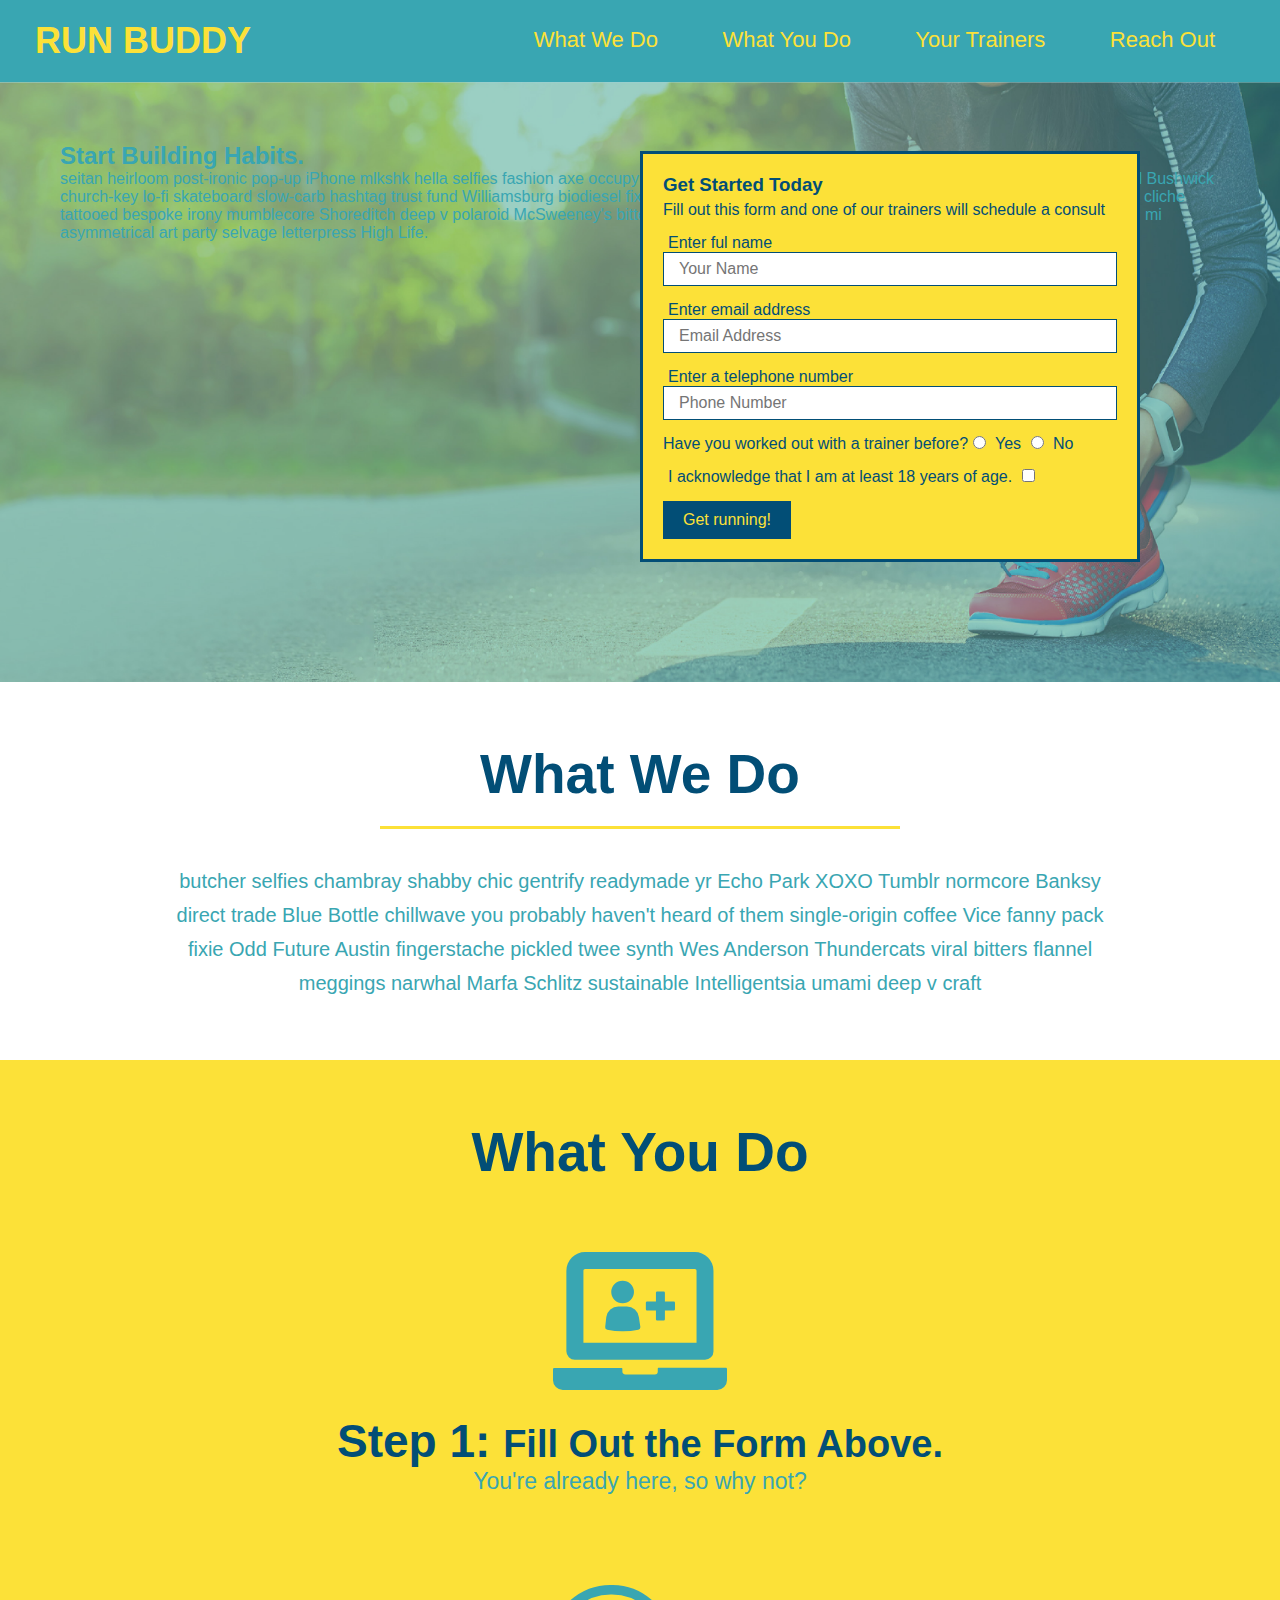
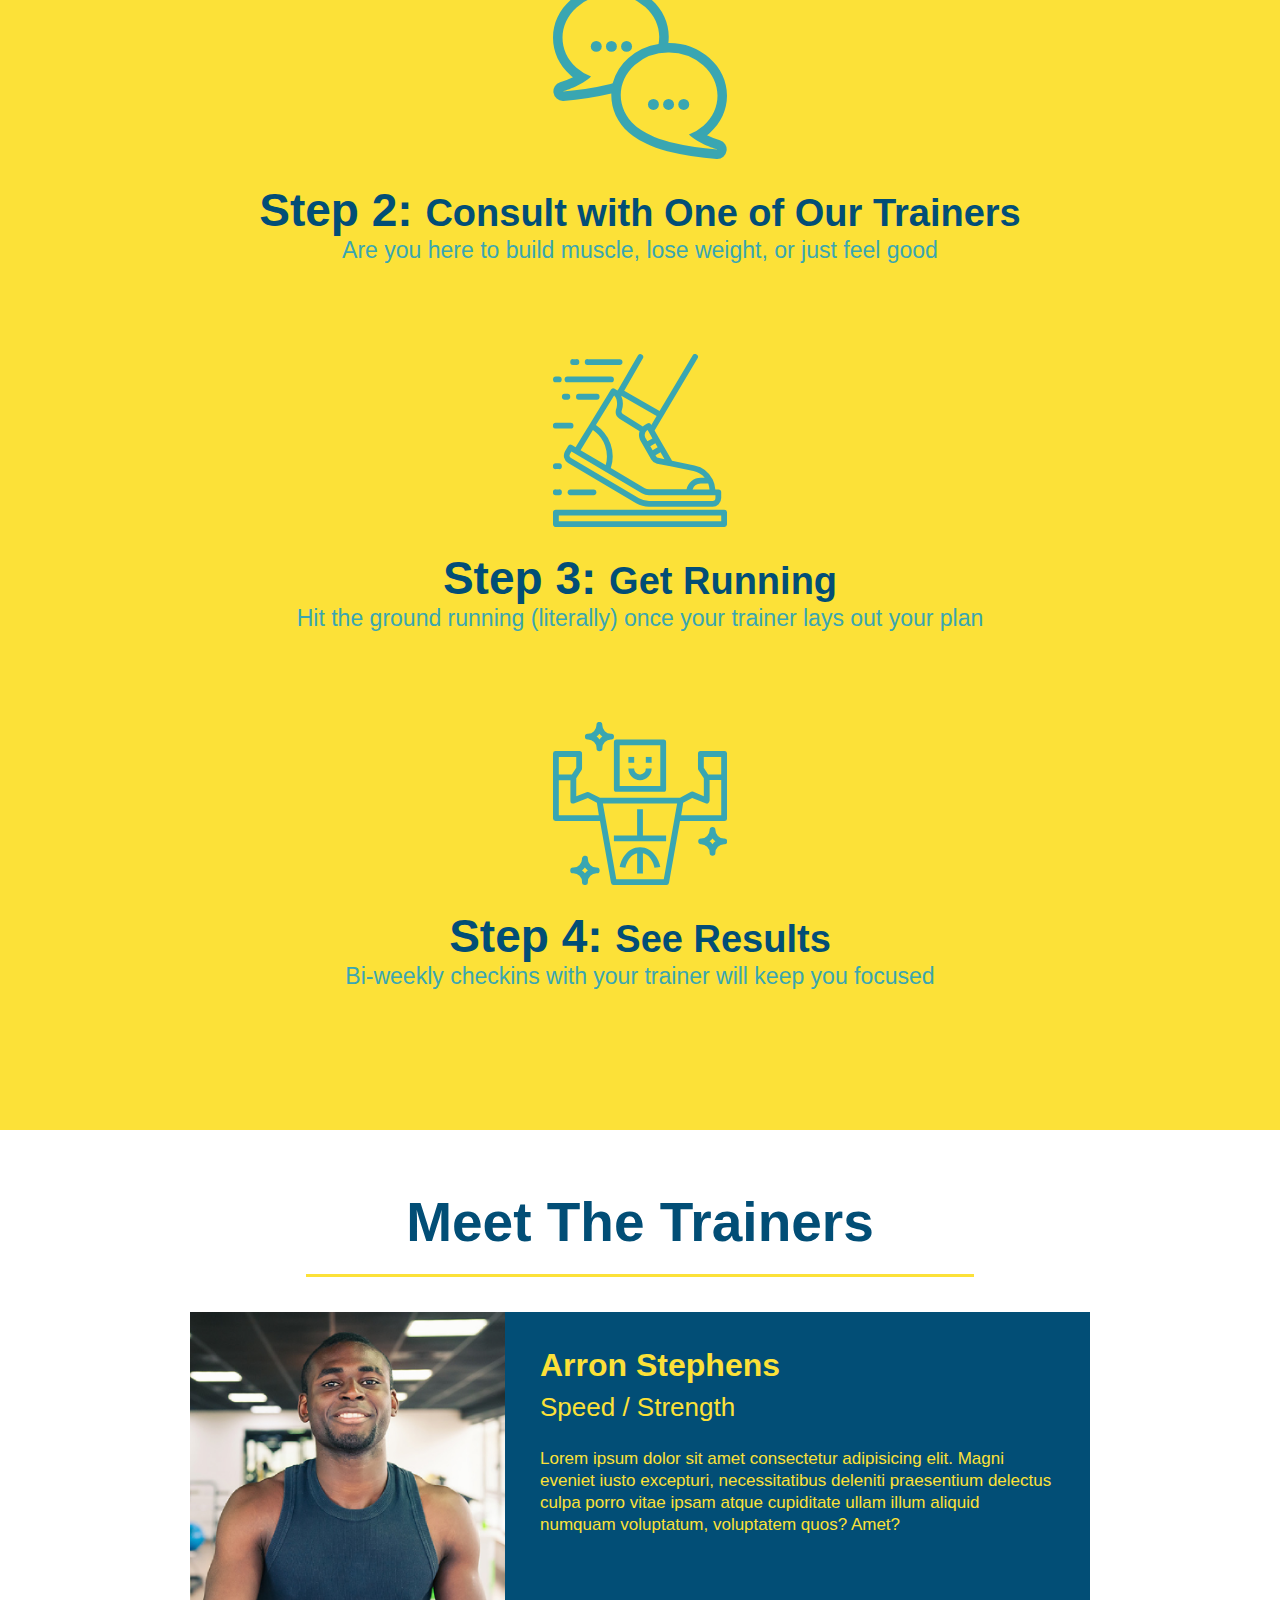
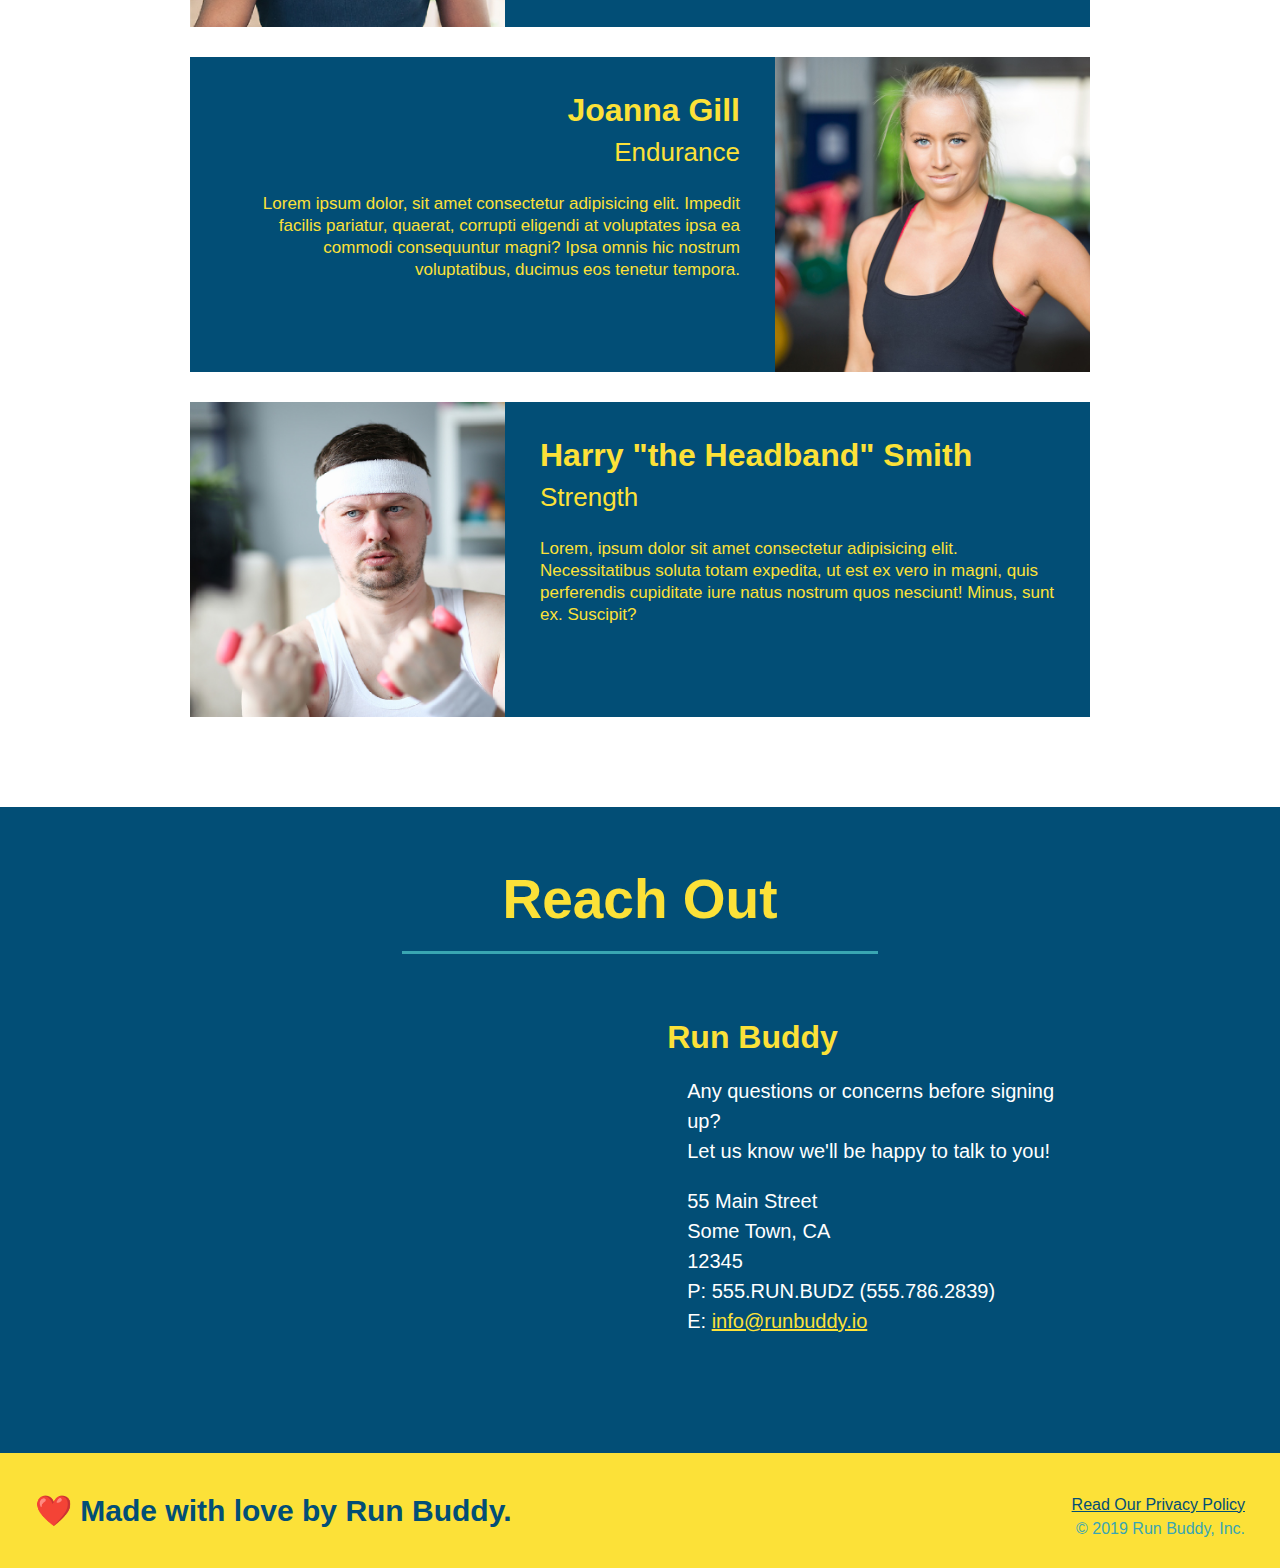
==== index.html @ 3e4db05d "add content to hero, replace image" ====
<!DOCTYPE html>
<html lang="en">
    <head>
        <meta charset="UTF-8" />
        <link rel="stylesheet" href="./assets/css/style.css"/>
        <title>Run Buddy</title>
    </head>
    <body>
        <!-- navigation -->
        <header>
            <h1>
                <a href="/">RUN BUDDY</a>
            </h1>
            <nav>
                <!-- Unordered list element -->
                <ul>
                    <!-- List item element -->
                    <li>
                        <!-- Anchor element -->
                        <a href="#what-we-do">What We Do</a>
                    </li>
                    <li>
                        <a href="#what-you-do">What You Do</a>
                    </li>
                    <li>
                        <a href="#your-trainers">Your Trainers</a>
                    </li>
                    <li>
                        <a href="#reach-out">Reach Out</a>
                    </li>
                </ul>
            </nav>
        </header>
        
        <!-- hero/jumbotron -->
        <section class="hero">
            <div class="hero-cta">
                <h2>Start Building Habits.</h2>
                <p>
                    seitan heirloom post-ironic pop-up iPhone mlkshk hella selfies fashion axe occupy readymade put a bird on it messenger bag Wes Anderson Schlitz plaid Bushwick church-key lo-fi skateboard slow-carb hashtag trust fund Williamsburg biodiesel fixie farm-to-table 8-bit banjo XOXO Banksy chillwave bicycle rights retro cliche tattooed bespoke irony mumblecore Shoreditch deep v polaroid McSweeney's bitters cray gentrify tofu Marfa you probably haven't heard of them yr banh mi asymmetrical art party selvage letterpress High Life.
                </p>
            </div>           
            <div class="hero-form">
                <h3>Get Started Today</h3>
                <p>Fill out this form and one of our trainers will schedule a consult</p>
            <!-- Add form element -->
            <form>
                <label for="name">Enter ful name</label>
                <input type="text" placeholder="Your Name" name="name" id="name" class="form-input" />
                <label for="email">Enter email address</label>
                <input type="email" placeholder="Email Address" name="email" id="email" class="form-input" />
                <label for="phone">Enter a telephone number</label>
                <input type="tel" placeholder="Phone Number" name="phone" id="phone" class="form-input" />
                <p>
                    Have you worked out with a trainer before?
                    <input type="radio" name="trainer-confirm" id="trainer-yes" />
                    <label for="trainer-yes">Yes</label>
                    <input type="radio" name="trainer-confirm" id="trainer-no" />
                    <label for="trainer-no">No</label>
                </p>
                <p>
                    <label for="checkbox">
                        I acknowledge that I am at least 18 years of age.
                    </label>
                    <input type="checkbox" name="age-confirm" id="checkbox" />
                </p>
                <button type="submit">
                    Get running!
                </button>
            </form>
            </div>    
        </section>
        <!-- end hero -->

        <!-- "what we do" section -->
        <section id="what-we-do" class="intro">
            <h2 class="section-title primary-border">What We Do</h2>
            <p>
                butcher selfies chambray shabby chic gentrify readymade yr Echo Park XOXO Tumblr normcore Banksy direct trade Blue Bottle chillwave you probably haven't heard of them single-origin coffee Vice fanny pack fixie Odd Future Austin fingerstache pickled twee synth Wes Anderson Thundercats viral bitters flannel meggings narwhal Marfa Schlitz sustainable Intelligentsia umami deep v craft   
            </p>
        </section>
         
        <!-- "what you do" section -->
        <section id="what-you-do" class="steps">
            <h2 class="section-title primary-border">What You Do</h2>

            <div>
                <img src="./assets//images/step-1.svg" alt="" />
                <h3>Step 1: <span>Fill Out the Form Above.</span></h3>
                <p>You're already here, so why not?</p>
            </div>

            <div>
                <img src="./assets/images/step-2.svg" alt="" />
                <h3>Step 2: <span>Consult with One of Our Trainers</span></h3>
                <p>Are you here to build muscle, lose weight, or just feel good</p>
            </div>

            <div>
                <img src="./assets/images/step-3.svg" alt="" />
                <h3>Step 3: <span>Get Running</span></h3>
                <p>Hit the ground running (literally) once your trainer lays out your plan</p>
            </div>

           <div>
               <img src="./assets/images/step-4.svg" alt="" />
               <h3>Step 4: <span>See Results</span></h3>
               <p>Bi-weekly checkins with your trainer will keep you focused</p>
           </div> 
        </section>

        <!-- "meet the trainers" section -->
        <section id="your-trainers" class="trainers">
            <h2 class="section-title primary-border">Meet The Trainers</h2>
            <article class="trainer">
                <img src="./assets/images/trainer-1.jpg" alt="Arron Stephens in his workout clothes, ready to pump iron" />
                <!-- first trainer bio-->        
                <div class="trainer-bio text-left">
                    <h3>Arron Stephens</h3>
                    <h4>Speed / Strength</h4>
                    <p>Lorem ipsum dolor sit amet consectetur adipisicing elit. Magni eveniet iusto excepturi, necessitatibus deleniti praesentium delectus culpa porro vitae ipsam atque cupiditate ullam illum aliquid numquam voluptatum, voluptatem quos? Amet?</p>
                </div>    
            </article>

            <!-- second trainer bio -->
            <article class="trainer" >
                <div class="trainer-bio text-right">
                    <h3>Joanna Gill</h3>
                    <h4>Endurance</h4>
                    <p>Lorem ipsum dolor, sit amet consectetur adipisicing elit. Impedit facilis pariatur, quaerat, corrupti eligendi at voluptates ipsa ea commodi consequuntur magni? Ipsa omnis hic nostrum voluptatibus, ducimus eos tenetur tempora.</p>
                </div>
                <img src="./assets/images/trainer-2.jpg" alt="Joanna Gill cooling off after a workout" />
            </article>

            <!-- third trainer bio -->
            <article class="trainer">
                <img src="./assets/images/trainer-3.jpg" alt="Harry Smith wearing a headband and lifting comically small pink weights" />
                <div class="trainer-bio text-left">
                    <h3>Harry "the Headband" Smith</h3>
                    <h4>Strength</h4>
                    <p>Lorem, ipsum dolor sit amet consectetur adipisicing elit. Necessitatibus soluta totam expedita, ut est ex vero in magni, quis perferendis cupiditate iure natus nostrum quos nesciunt! Minus, sunt ex. Suscipit?</p>
                </div>
            </article>
        </section>

        <!-- "reach out" section -->
        <section id="reach-out" class="contact">
            <h2 class="section-title secondary-border">Reach Out</h2>
            <div class="contact-info">
                <iframe src="https://www.google.com/maps/embed?pb=!1m18!1m12!1m3!1d3147.1079747227936!2d-120.42364418397035!3d37.92790791110593!2m3!1f0!2f0!3f0!3m2!1i1024!2i768!4f13.1!3m3!1m2!1s0x8090c49129b6ac57%3A0xb56c7eb95a2cd8bd!2sMain%20St%2C%20California%2095327!5e0!3m2!1sen!2sus!4v1616426329495!5m2!1sen!2sus" 
                style="border:0;"
                allowfullscreen=""
                loading="lazy">
                </iframe>        
                <div>    
                    <h3>Run Buddy</h3>
                    <p>
                        Any questions or concerns before signing up?
                        <br>
                        Let us know we'll be happy to talk to you!
                    </p>
                    <address>
                        55 Main Street <br>
                        Some Town, CA <br>
                        12345 <br>
                        P: 555.RUN.BUDZ (555.786.2839) <br>
                        E: <a href="mailto:info@runbuddy.io">info@runbuddy.io</a>
                     </address>
                </div>     
            </div>
        </section>

        <!-- footer -->
        <footer>
            <h2>❤️ Made with love by Run Buddy.</h2>
            <div>
                <a href="./privacy-policy.html">Read Our Privacy Policy</a><br/>
                &copy; 2019 Run Buddy, Inc.
            </div>
        </footer>
    </body>
</html>
---- assets/css/style.css ----
* {
    margin: 0;
    padding: 0;
    box-sizing: border-box;
}

body {
    color: #39a6b2;
    font-family: Arial, Helvetica, sans-serif;
}

/* apply styles to <header> */
header {
    padding: 20px 35px;
    background-color: #39a6b2;
}

header h1 {
    font-weight: bold;
    font-size: 36px;
    color: #fce138;
    margin: 0;
    display: inline;
}

header a {
    text-decoration: none;
    color: #fce138;
}

header nav {
    float: right;
    margin: 7px 0;
}

header nav ul li {
    display: inline;
}

header nav ul li a {
    margin: 0 30px;
    font-weight: lighter;
    font-size: 22px;
}

footer {
    background: #fce138;
    width: 100%;
    padding: 40px 35px;
}

footer h2 {
    display: inline;
    color: #024e76;
    font-size: 30px;
    margin: 0;
}

footer div {
    float: right;
    line-height: 1.5;
    text-align: right;
}

footer a {
    color: #024e76;
}

section {
    padding: 60px;
}

/* Hero Style Start */
.hero {
    background-image: url("../images/hero-bg.jpg");
    height: 600px;
    background-size: cover;
    background-position: center;
    position: relative;
}

.hero-form {
    background-color: #fce138;
    padding: 20px;
    width: 500px;
    color: #024e76;
    border: solid 3px #024e76;
    position: absolute;
    bottom: 120px;
    right: 140px;
}

.hero-form p {
    margin: 5px 0 15px 0;
}

.form-input {
    border: 1px solid #024e76;
    display: block;
    padding: 7px 15px;
    font-size: 16px;
    color: #024e76;
    width: 100%;
    margin-bottom: 15px;
}

.hero-form label {
    margin: 0 5px;
}

.hero-form button {
    color: #fce138;
    background-color: #024e76;
    border: none;
    padding: 10px 20px;
    font-size: 16px;
}
/* Hero Styles End */

/* What We Do */
.intro {
    text-align: center;
}

.intro p {
    line-height: 1.7;
    color: #39a6b2;
    width: 80%;
    font-size: 20px;
    margin: 0 auto;
}
/* What We Do Ends */

/* What You Do */
.steps {
    text-align: center;
    background: #fce138;
}

.section-title {
    font-size: 55px;
    color: #024e76;
    margin-bottom: 35px;
    padding: 0 100px 20px 100px;
    display: inline-block;
    border-bottom: 3px solid;
}

.primary-border {
    border-color: #fce138;
}

.secondary-border {
    border-color: #39a6b2;
}

.steps div {
    margin-bottom: 80px;
}

.steps img {
    width: 15%;
    margin: 10px 0;
}

.steps h3 {
    color: #024e76;
    font-size: 46px;
    margin-top: 10px;
}

.steps p {
    color: #39a6b2;
    font-size: 23px;
}

.steps span {
    font-size: 38px;
}
/* What You Do Ends */

.trainers {
    text-align: center;
}

.trainer {
    width: 900px;
    margin: 0 auto 30px auto;
    background: #024e76;
    color: #fce138;
    overflow: auto;
}

.trainer img {
    width: 35%;
    float: left;
}

.trainer-bio {
    padding: 35px;
    float: left;
    width: 65%;
}

.text-left {
    text-align: left;
}

.text-right {
    text-align: right;
}

.trainer-bio h3 {
    font-size: 32px;
    margin-bottom: 8px;
}

.trainer-bio h4 {
    font-weight: lighter;
    font-size: 26px;
    margin-bottom: 25px;
}

.trainer-bio p {
    font-size: 17px;
    line-height: 1.3;
}

/* Reach out style starts */
.contact {
    text-align: center;
    background: #024e76;
}

.contact h2 {
    color: #fce138;
}

.contact-info iframe {
    width: 400px;
    height: 400px;
}

.contact-info div {
    width: 410px;
    display: inline-block;
    vertical-align: top;
    text-align: left;
    margin: 30px 0 0 60px;
    color: white;
}

.contact-info h3 {
    color: #fce138;
    font-size: 32px;
}

.contact-info p, .contact-info address {
    margin: 20px;
    line-height: 1.5;
    font-size: 20px;
    font-style: normal;
}

.contact-info a {
    color: #fce138;
}

/* Reach out styles end */
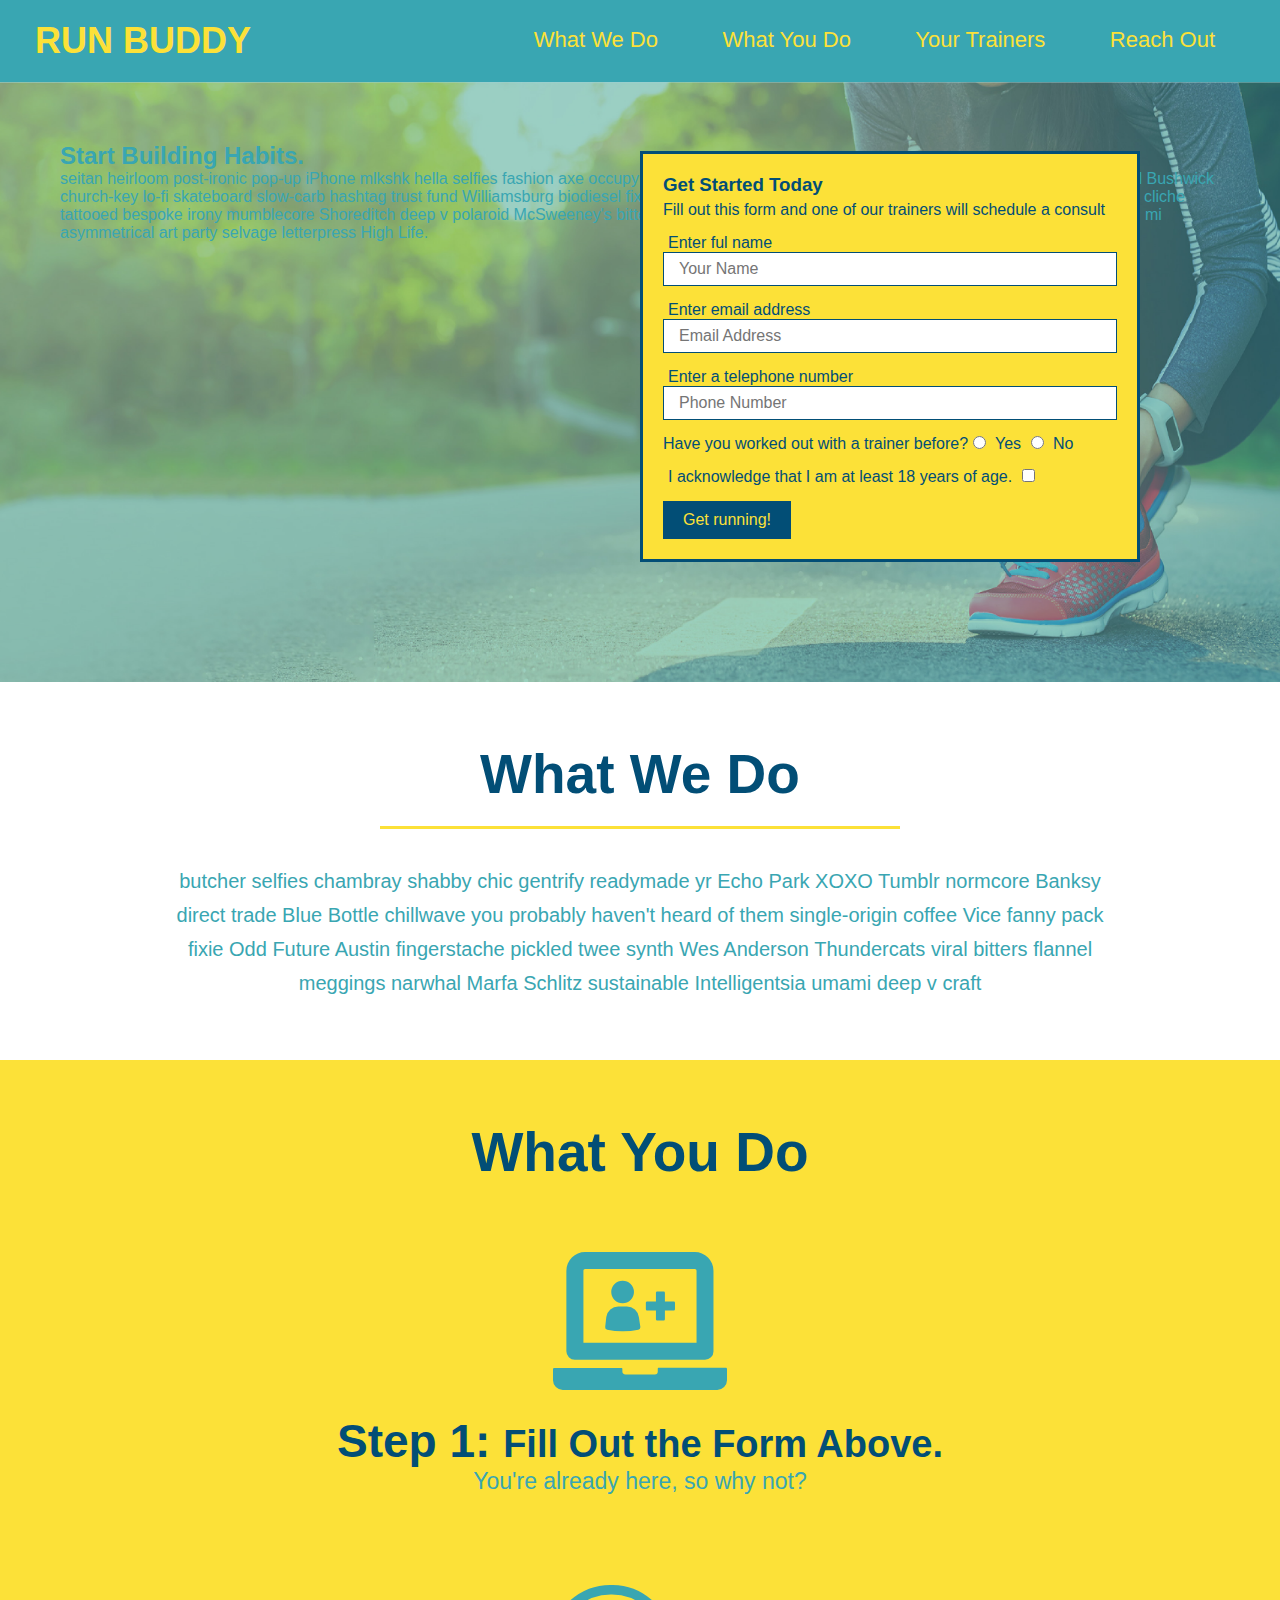
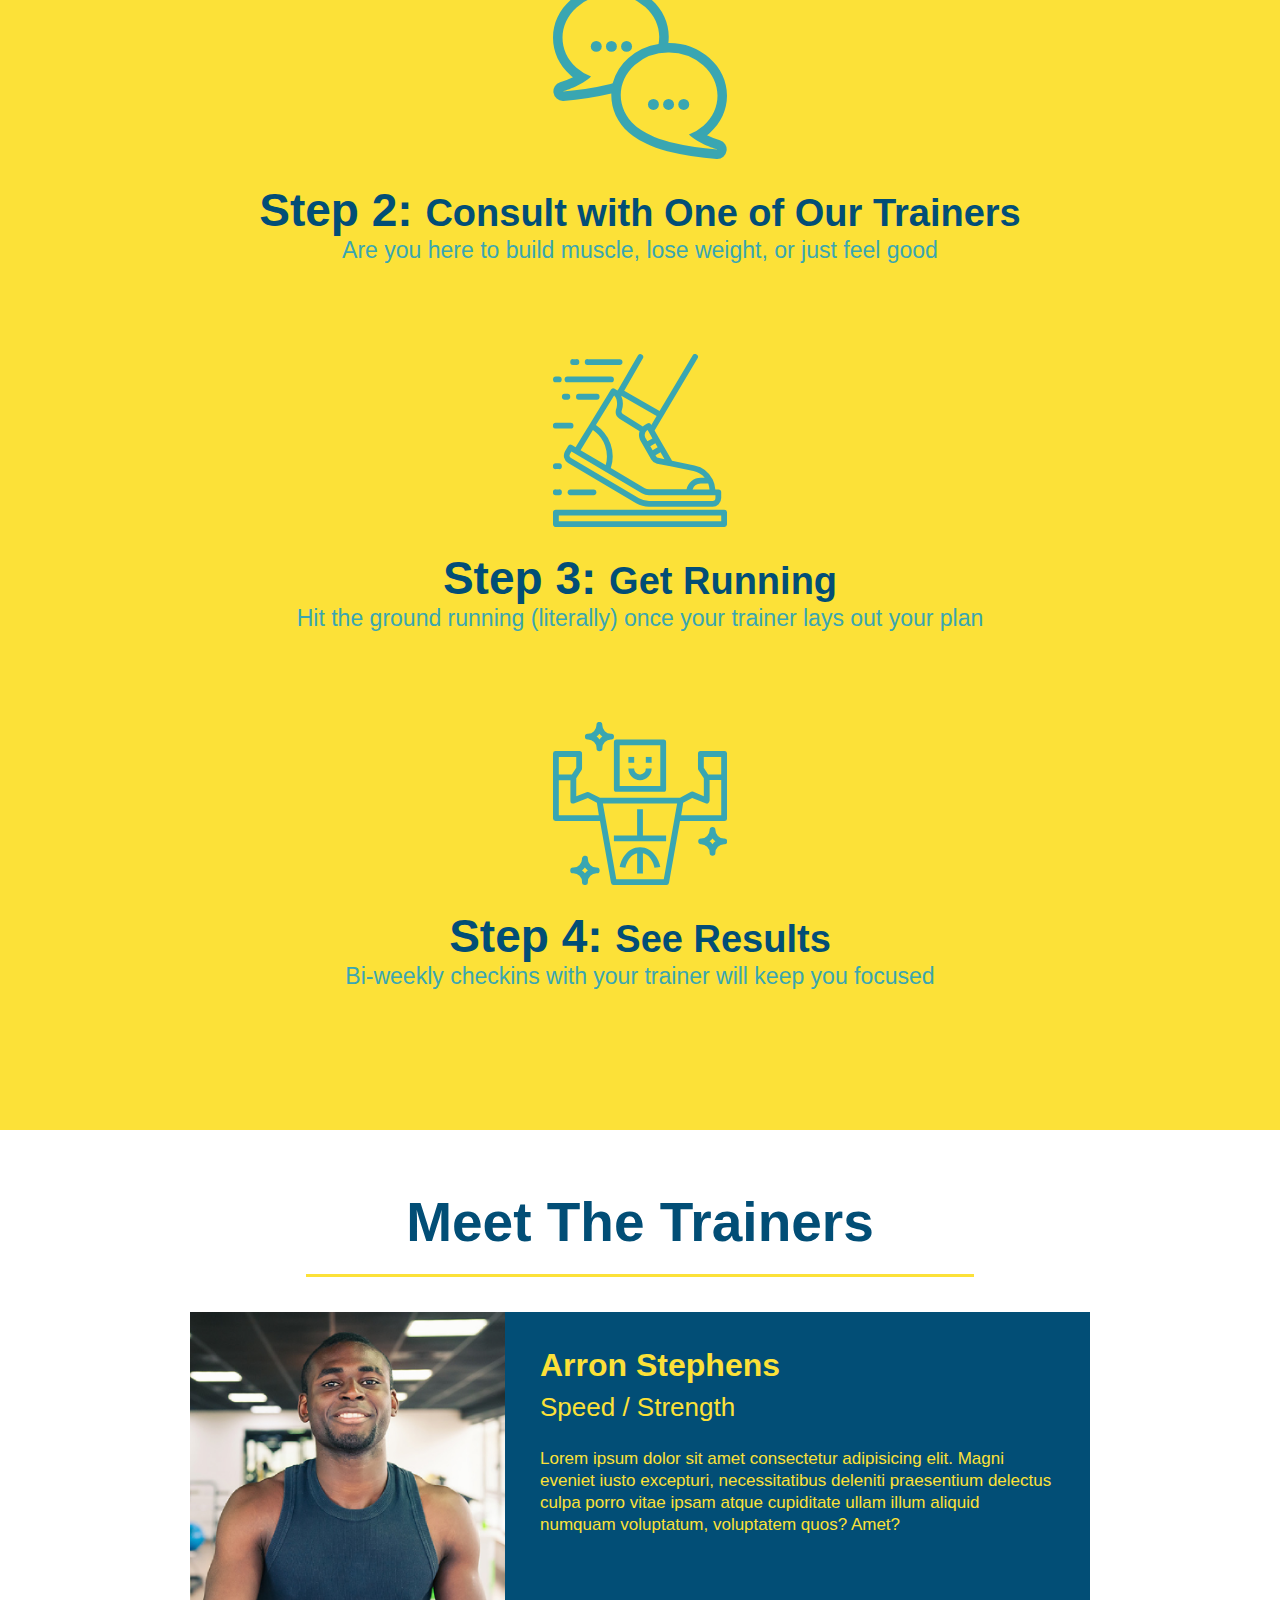
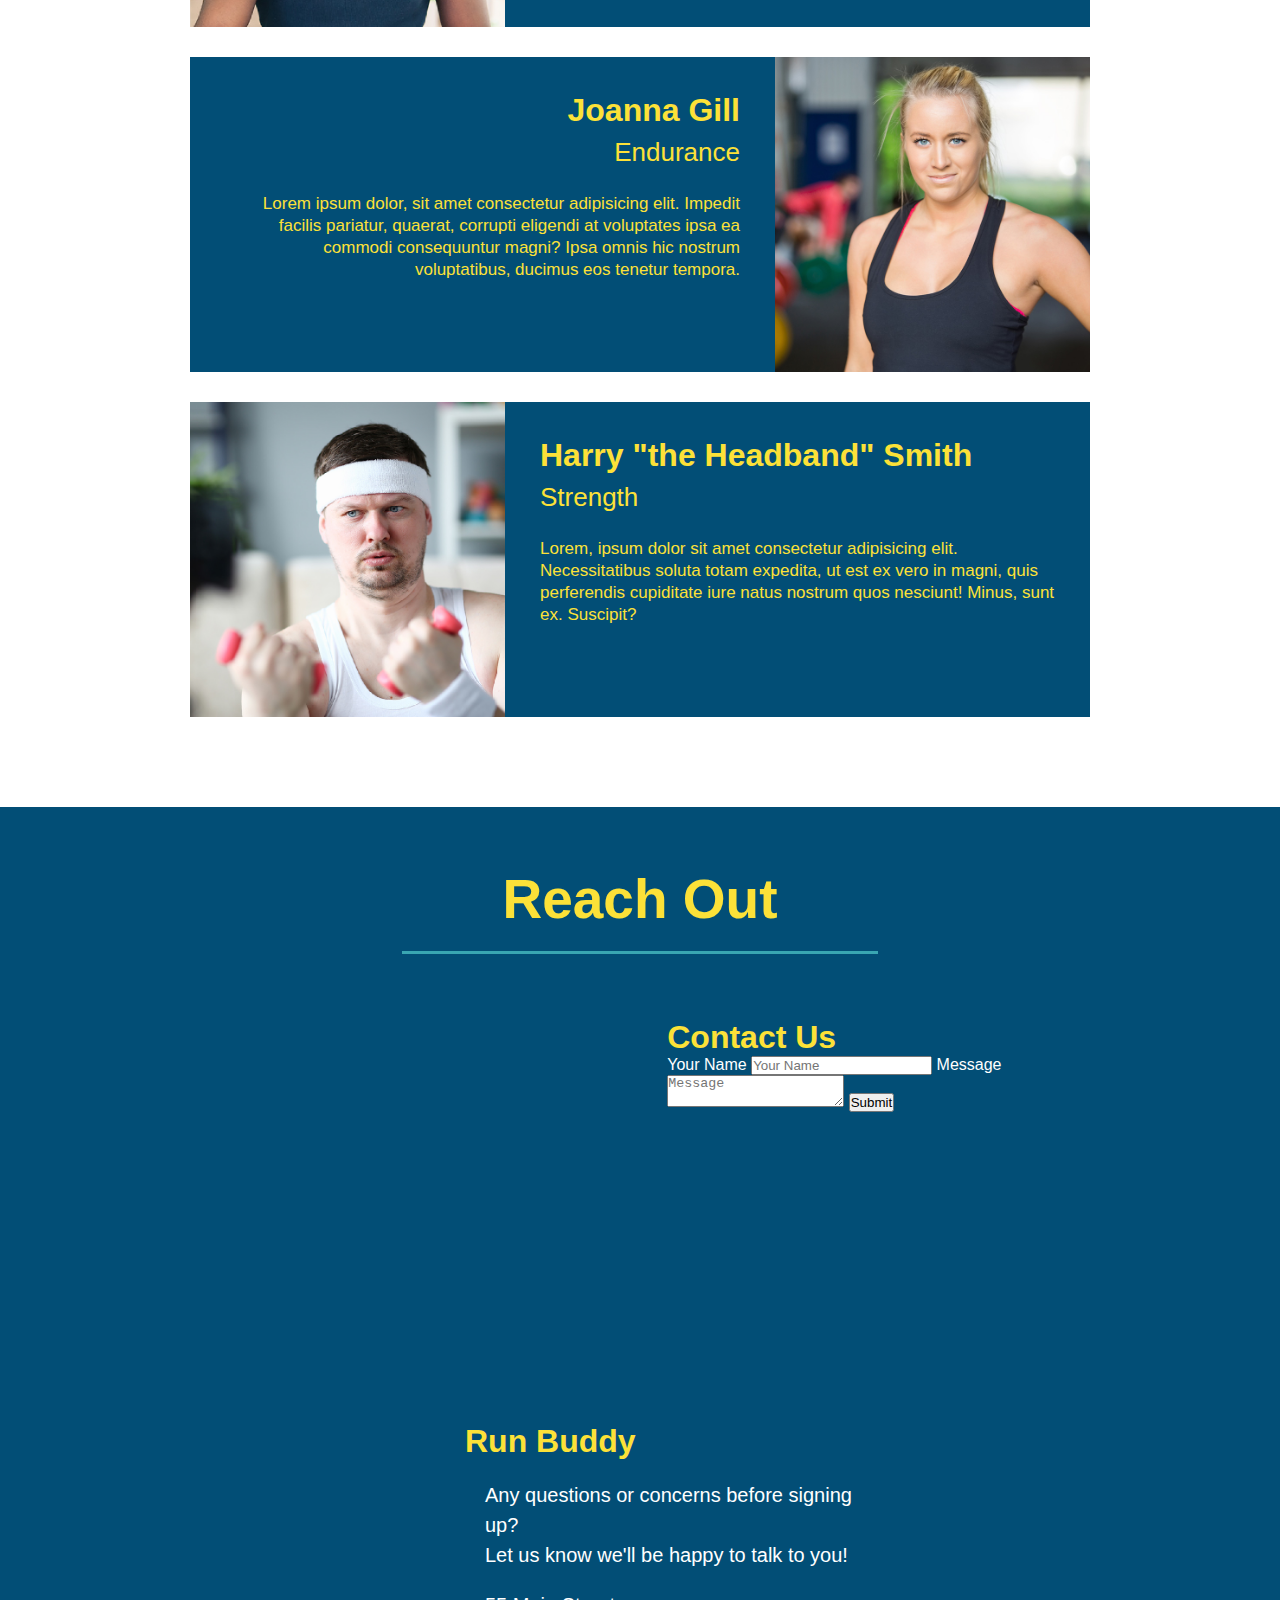
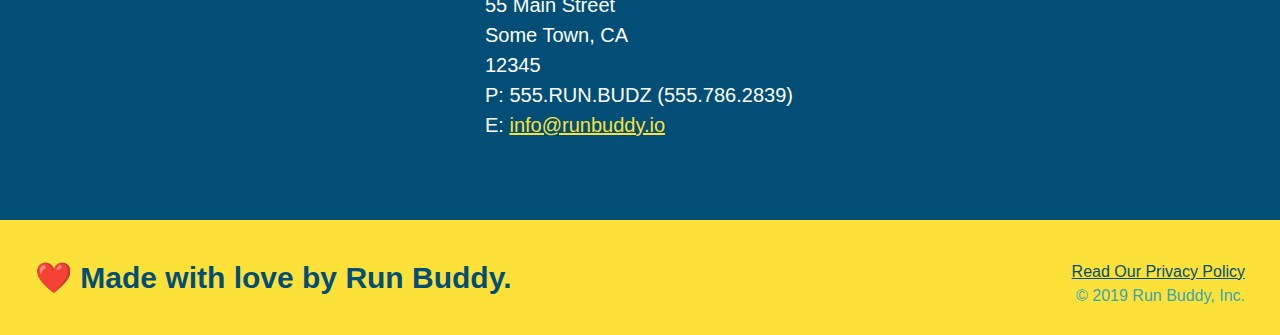
==== commit c21fb7a8: "add contact form" ====
--- a/index.html
+++ b/index.html
@@ -151,7 +151,19 @@
                 style="border:0;"
                 allowfullscreen=""
                 loading="lazy">
-                </iframe>        
+                </iframe>
+                <div class="contact-form">
+                    <h3>Contact Us</h3>
+                    <form>
+                        <label for="contact-name">Your Name</label>
+                        <input type="text" id="contact-name" placeholder="Your Name" />
+
+                        <label for="contact-message">Message</label>
+                        <textarea id="contact-message" placeholder="Message"></textarea>
+
+                        <button type="submit">Submit</button>
+                    </form>
+                </div>
                 <div>    
                     <h3>Run Buddy</h3>
                     <p>
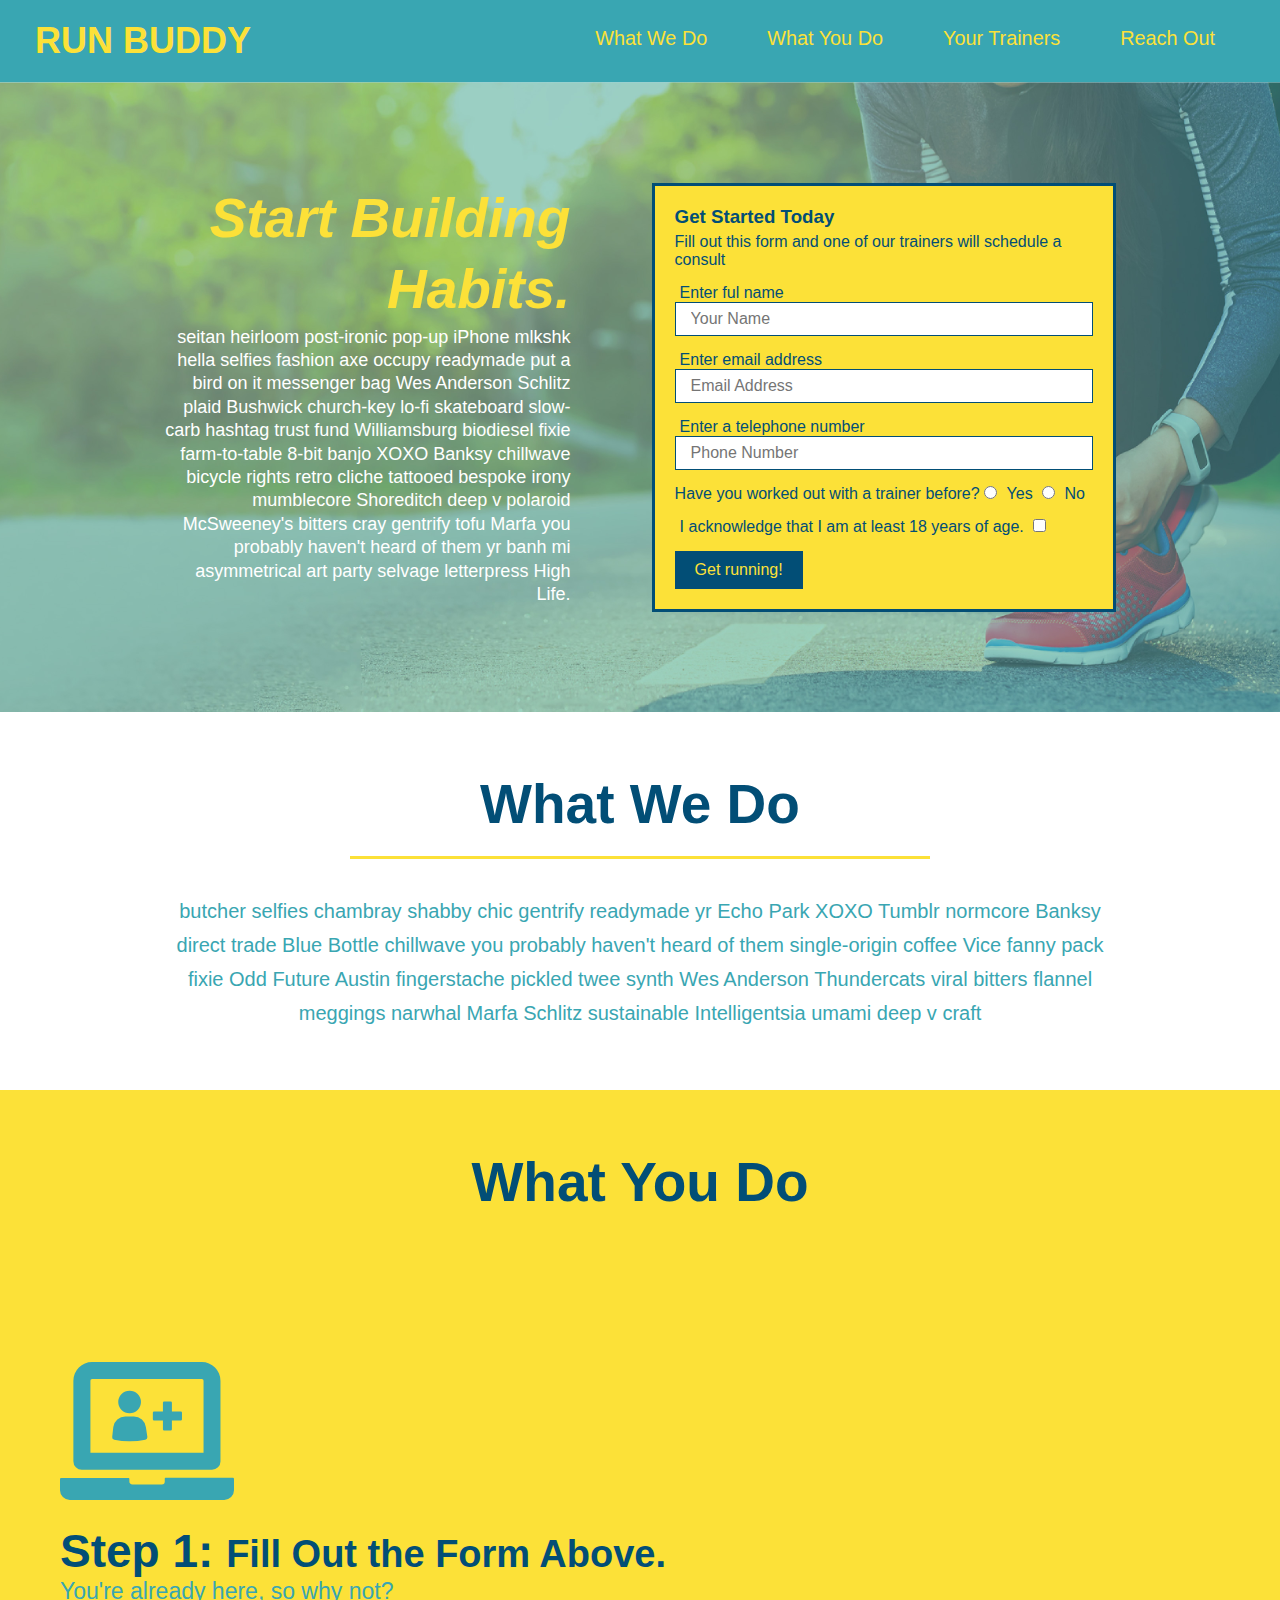
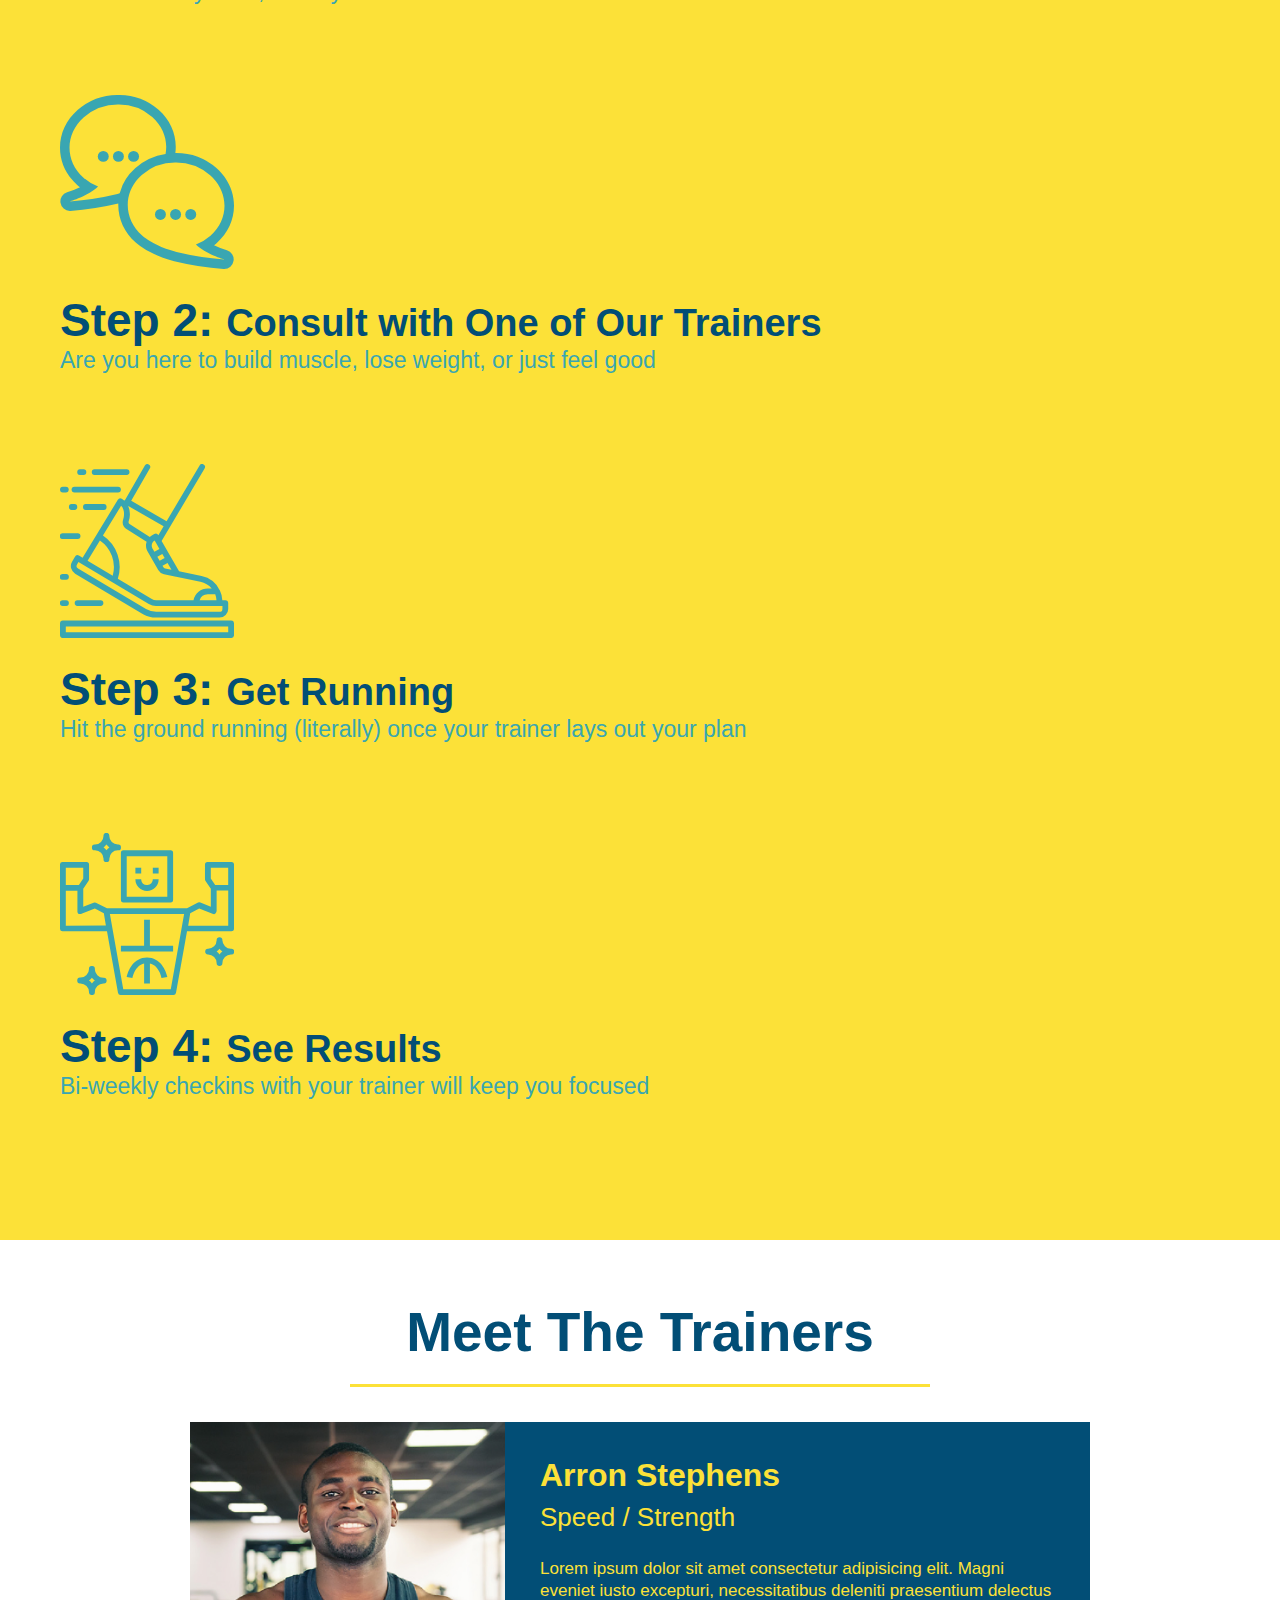
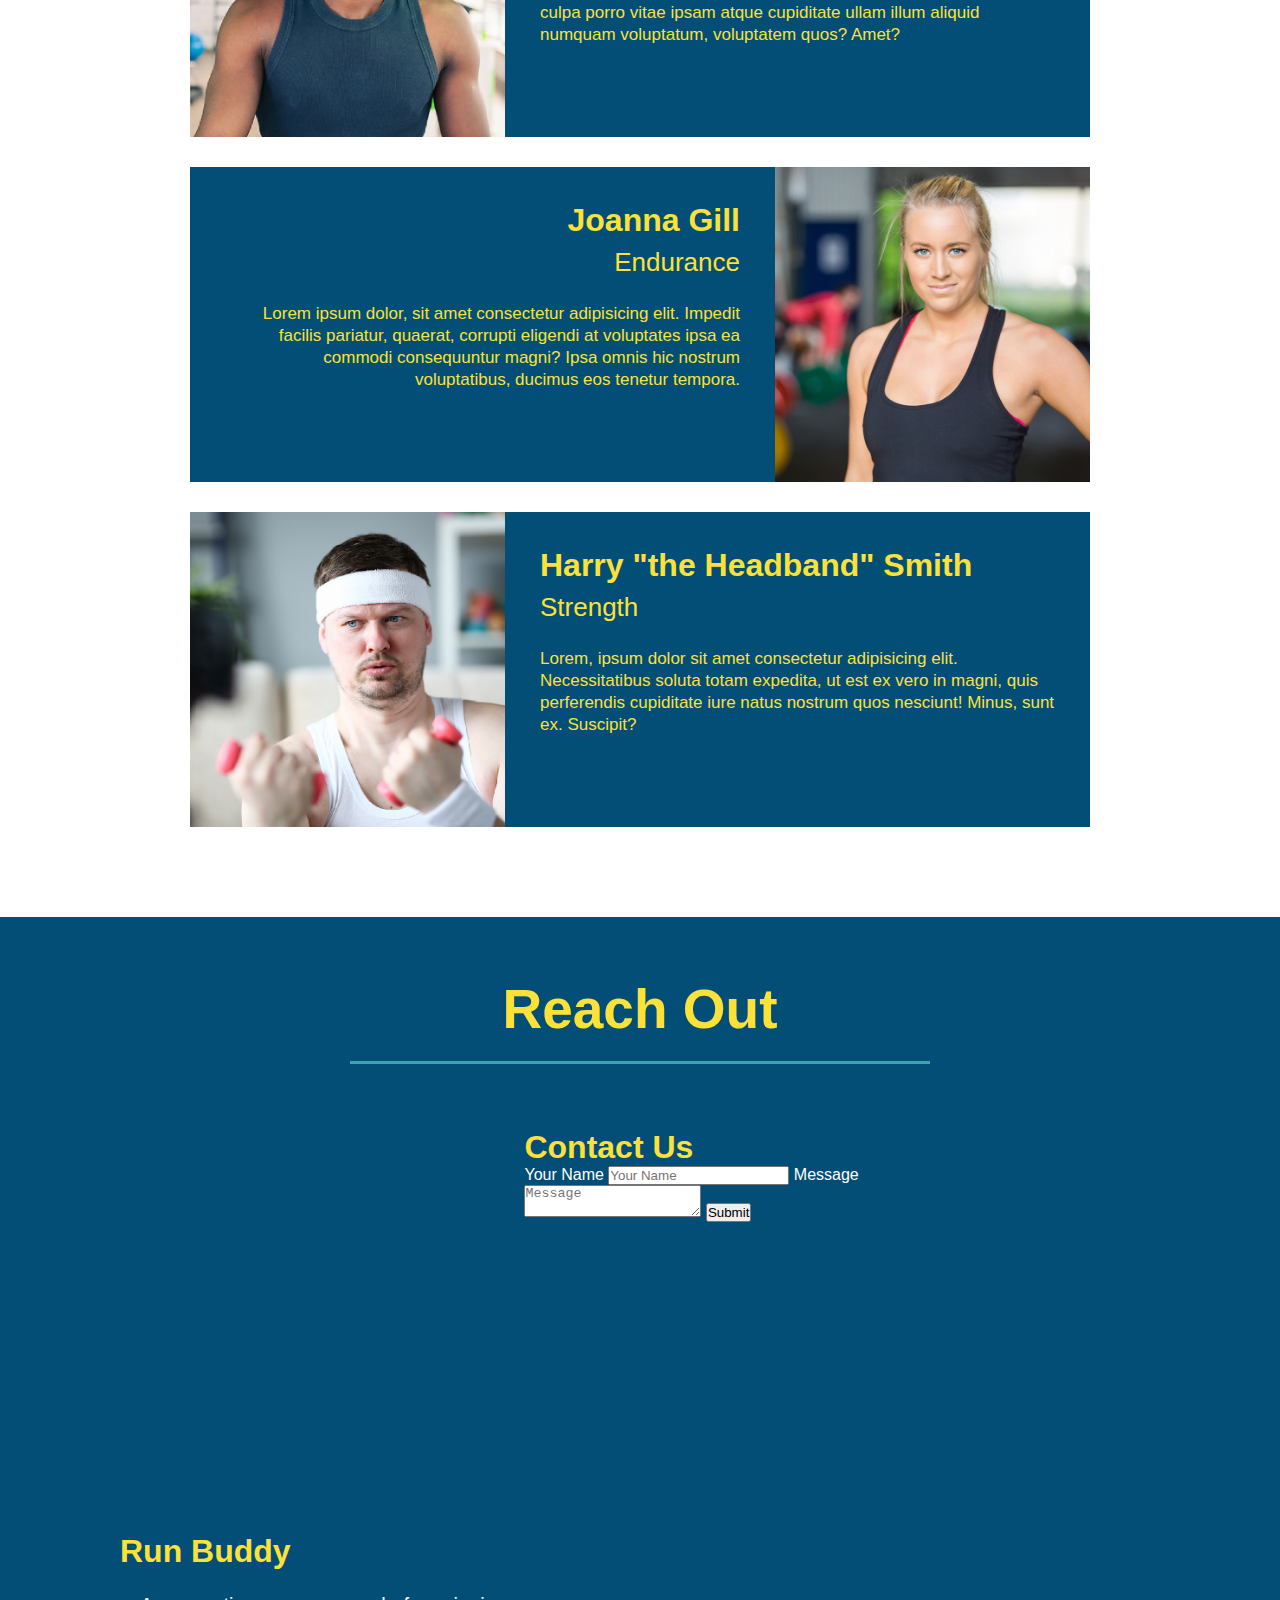
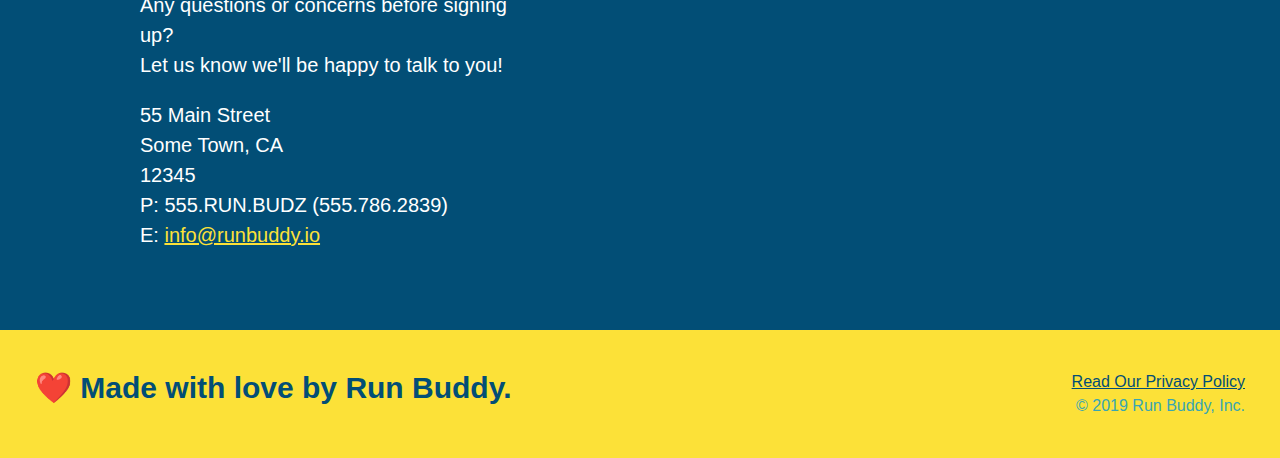
==== commit 63ba49b8: "add flex to h2 elements" ====
--- a/index.html
+++ b/index.html
@@ -74,16 +74,21 @@
 
         <!-- "what we do" section -->
         <section id="what-we-do" class="intro">
-            <h2 class="section-title primary-border">What We Do</h2>
-            <p>
-                butcher selfies chambray shabby chic gentrify readymade yr Echo Park XOXO Tumblr normcore Banksy direct trade Blue Bottle chillwave you probably haven't heard of them single-origin coffee Vice fanny pack fixie Odd Future Austin fingerstache pickled twee synth Wes Anderson Thundercats viral bitters flannel meggings narwhal Marfa Schlitz sustainable Intelligentsia umami deep v craft   
-            </p>
+            <div class="flex-row">
+                <h2 class="section-title primary-border">What We Do</h2>
+            </div>
+            <div class="flex-row">    
+                <p>
+                    butcher selfies chambray shabby chic gentrify readymade yr Echo Park XOXO Tumblr normcore Banksy direct trade Blue Bottle chillwave you probably haven't heard of them single-origin coffee Vice fanny pack fixie Odd Future Austin fingerstache pickled twee synth Wes Anderson Thundercats viral bitters flannel meggings narwhal Marfa Schlitz sustainable Intelligentsia umami deep v craft   
+                </p>
+            </div>    
         </section>
          
         <!-- "what you do" section -->
         <section id="what-you-do" class="steps">
-            <h2 class="section-title primary-border">What You Do</h2>
-
+            <div class="flex-row">
+                <h2 class="section-title primary-border">What You Do</h2>
+            </div>    
             <div>
                 <img src="./assets//images/step-1.svg" alt="" />
                 <h3>Step 1: <span>Fill Out the Form Above.</span></h3>
@@ -111,7 +116,9 @@
 
         <!-- "meet the trainers" section -->
         <section id="your-trainers" class="trainers">
-            <h2 class="section-title primary-border">Meet The Trainers</h2>
+            <div class="flex-row">
+                <h2 class="section-title primary-border">Meet The Trainers</h2>
+            </div>    
             <article class="trainer">
                 <img src="./assets/images/trainer-1.jpg" alt="Arron Stephens in his workout clothes, ready to pump iron" />
                 <!-- first trainer bio-->        
@@ -145,7 +152,9 @@
 
         <!-- "reach out" section -->
         <section id="reach-out" class="contact">
-            <h2 class="section-title secondary-border">Reach Out</h2>
+            <div class="flex-row">
+                <h2 class="section-title secondary-border">Reach Out</h2>
+            </div>    
             <div class="contact-info">
                 <iframe src="https://www.google.com/maps/embed?pb=!1m18!1m12!1m3!1d3147.1079747227936!2d-120.42364418397035!3d37.92790791110593!2m3!1f0!2f0!3f0!3m2!1i1024!2i768!4f13.1!3m3!1m2!1s0x8090c49129b6ac57%3A0xb56c7eb95a2cd8bd!2sMain%20St%2C%20California%2095327!5e0!3m2!1sen!2sus!4v1616426329495!5m2!1sen!2sus" 
                 style="border:0;"
--- a/assets/css/style.css
+++ b/assets/css/style.css
@@ -13,6 +13,9 @@
 header {
     padding: 20px 35px;
     background-color: #39a6b2;
+    display: flex;
+    justify-content: space-between;
+    flex-wrap: wrap;
 }
 
 header h1 {
@@ -20,7 +23,6 @@
     font-size: 36px;
     color: #fce138;
     margin: 0;
-    display: inline;
 }
 
 header a {
@@ -29,35 +31,39 @@
 }
 
 header nav {
-    float: right;
     margin: 7px 0;
 }
 
-header nav ul li {
-    display: inline;
+header nav ul {
+    display: flex;
+    flex-wrap: wrap;
+    justify-content: space-between;
+    align-items: center;
+    list-style: none;
 }
 
 header nav ul li a {
     margin: 0 30px;
     font-weight: lighter;
-    font-size: 22px;
+    font-size: 1.55vw;
 }
 
 footer {
     background: #fce138;
     width: 100%;
     padding: 40px 35px;
+    display: flex;
+    justify-content: space-between;
+    flex-wrap: wrap;
 }
 
 footer h2 {
-    display: inline;
     color: #024e76;
     font-size: 30px;
     margin: 0;
 }
 
 footer div {
-    float: right;
     line-height: 1.5;
     text-align: right;
 }
@@ -73,21 +79,35 @@
 /* Hero Style Start */
 .hero {
     background-image: url("../images/hero-bg.jpg");
-    height: 600px;
     background-size: cover;
     background-position: center;
-    position: relative;
+    display: flex;
+    justify-content: center;
+    flex-wrap: wrap;
+}
+
+.hero-cta {
+    width: 35%;
+    text-align: right;
+    margin: 3.5%;
+    color: #fff;
+    font-size: 18px;
+    line-height: 1.3;
+}
+
+.hero-cta h2 {
+    font-style: italic;
+    font-size: 55px;
+    color: #fce138;
 }
 
 .hero-form {
     background-color: #fce138;
     padding: 20px;
-    width: 500px;
     color: #024e76;
     border: solid 3px #024e76;
-    position: absolute;
-    bottom: 120px;
-    right: 140px;
+    width: 40%;
+    margin: 3.5%;
 }
 
 .hero-form p {
@@ -118,9 +138,6 @@
 /* Hero Styles End */
 
 /* What We Do */
-.intro {
-    text-align: center;
-}
 
 .intro p {
     line-height: 1.7;
@@ -128,22 +145,23 @@
     width: 80%;
     font-size: 20px;
     margin: 0 auto;
+    text-align: center;
 }
 /* What We Do Ends */
 
 /* What You Do */
 .steps {
-    text-align: center;
     background: #fce138;
 }
 
 .section-title {
     font-size: 55px;
     color: #024e76;
-    margin-bottom: 35px;
-    padding: 0 100px 20px 100px;
-    display: inline-block;
     border-bottom: 3px solid;
+    padding-bottom: 20px;
+    text-align: center;
+    margin: 0 auto 35px auto;
+    width: 50%;
 }
 
 .primary-border {
@@ -180,7 +198,7 @@
 /* What You Do Ends */
 
 .trainers {
-    text-align: center;
+    
 }
 
 .trainer {
@@ -228,7 +246,6 @@
 
 /* Reach out style starts */
 .contact {
-    text-align: center;
     background: #024e76;
 }
 
@@ -266,4 +283,8 @@
     color: #fce138;
 }
 
-/* Reach out styles end */+/* Reach out styles end */
+
+.flex-row {
+    display: flex;
+}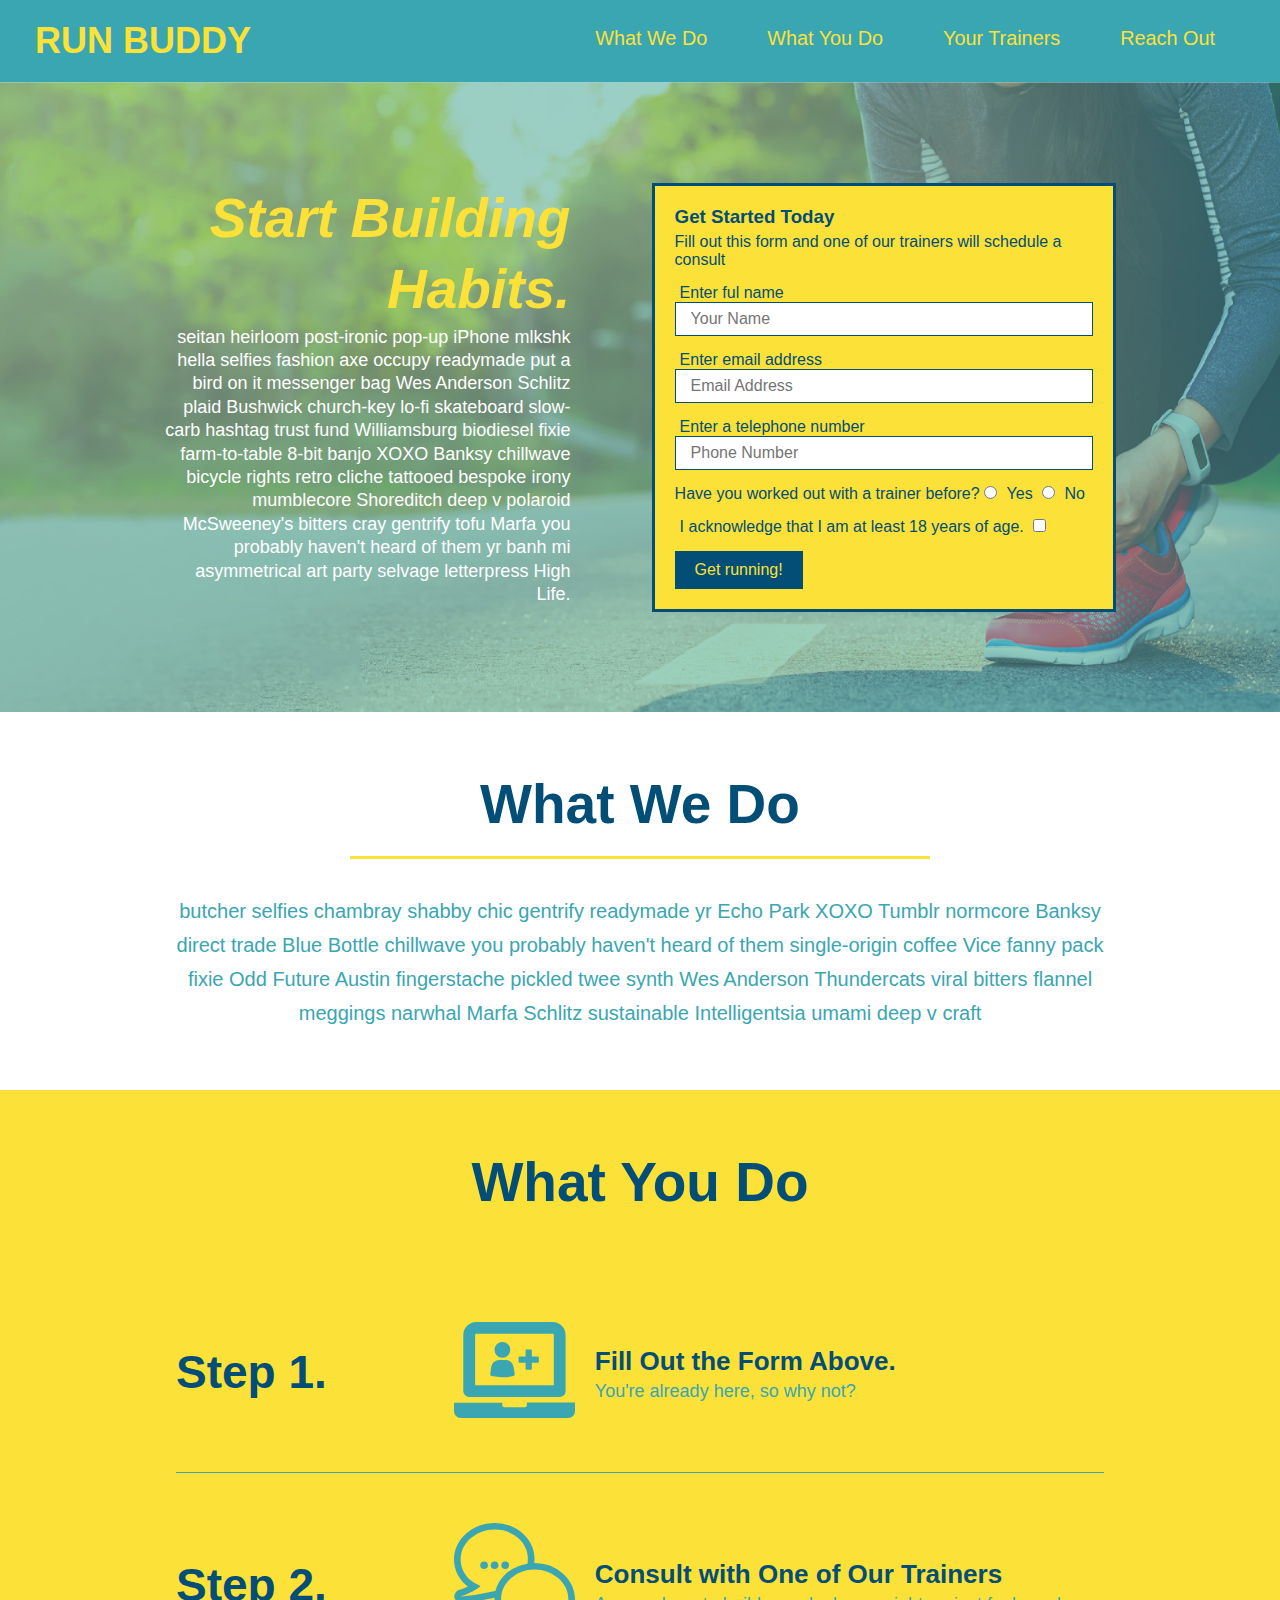
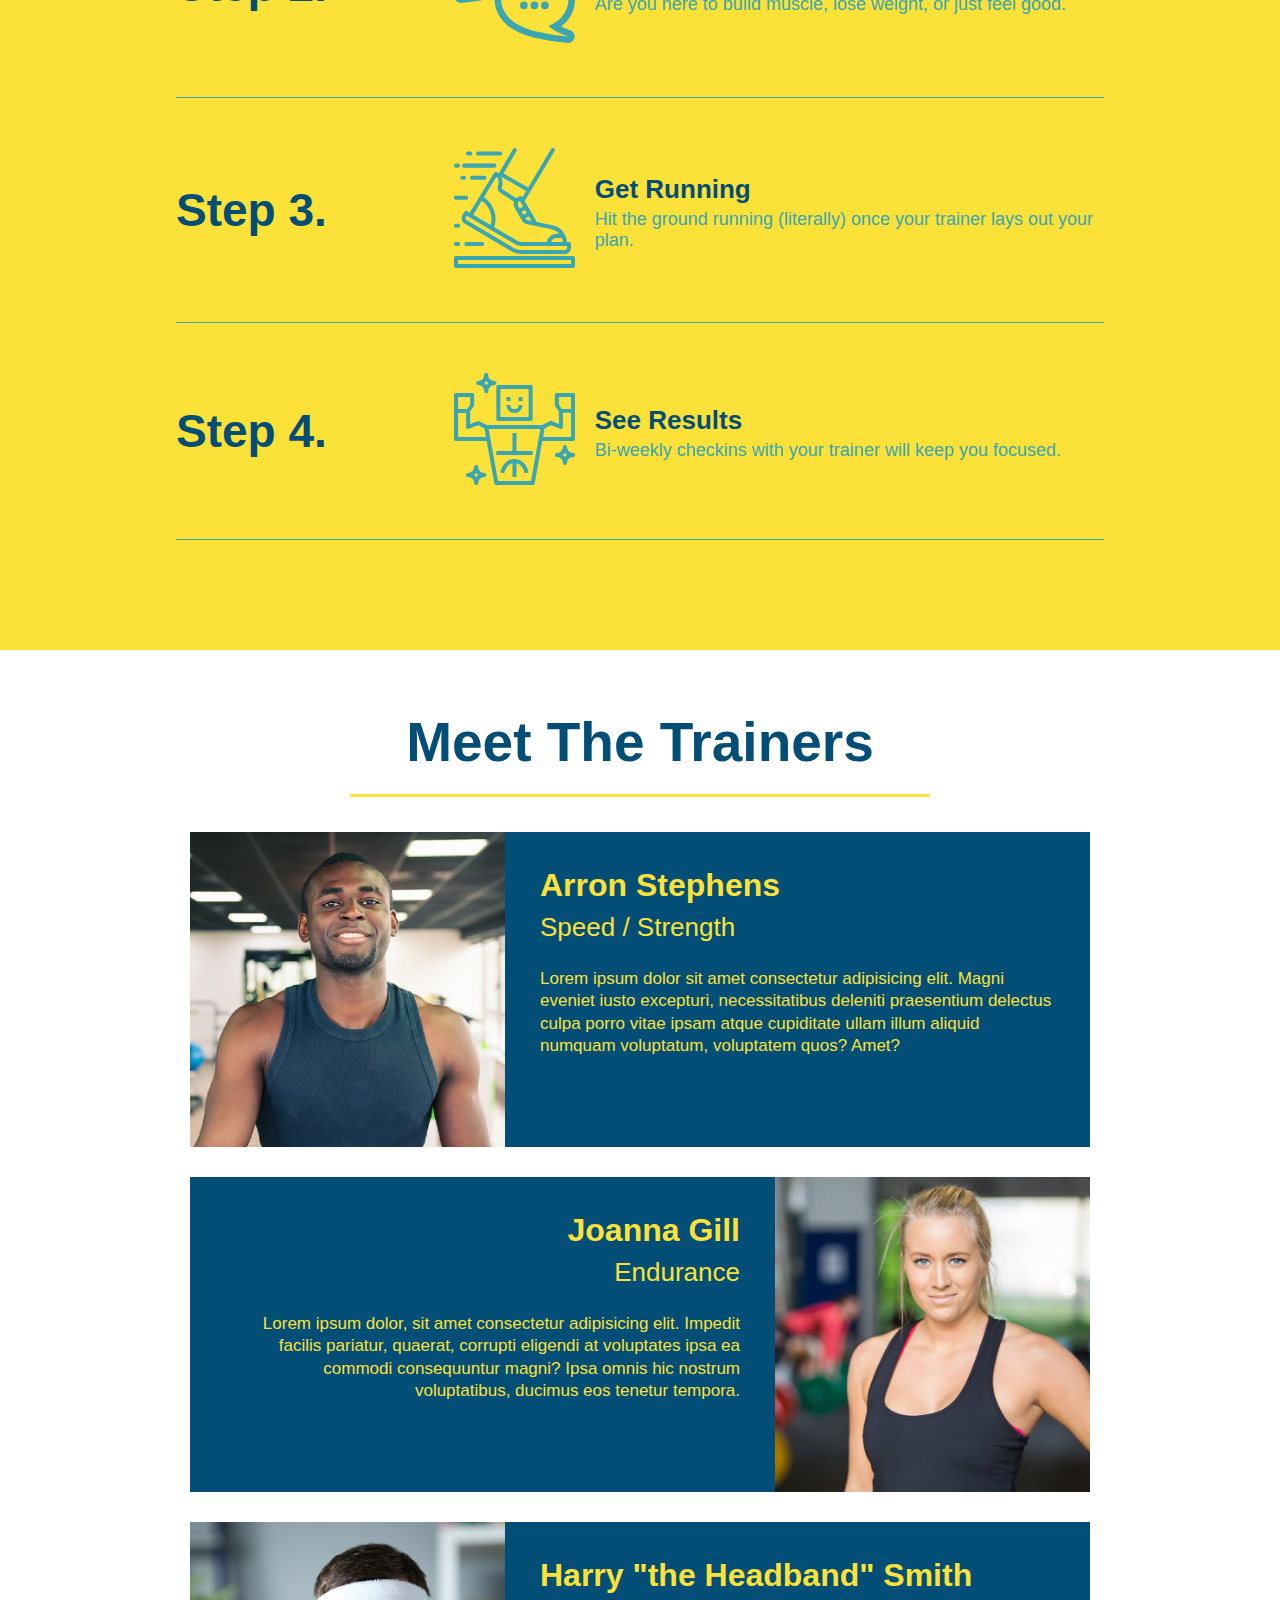
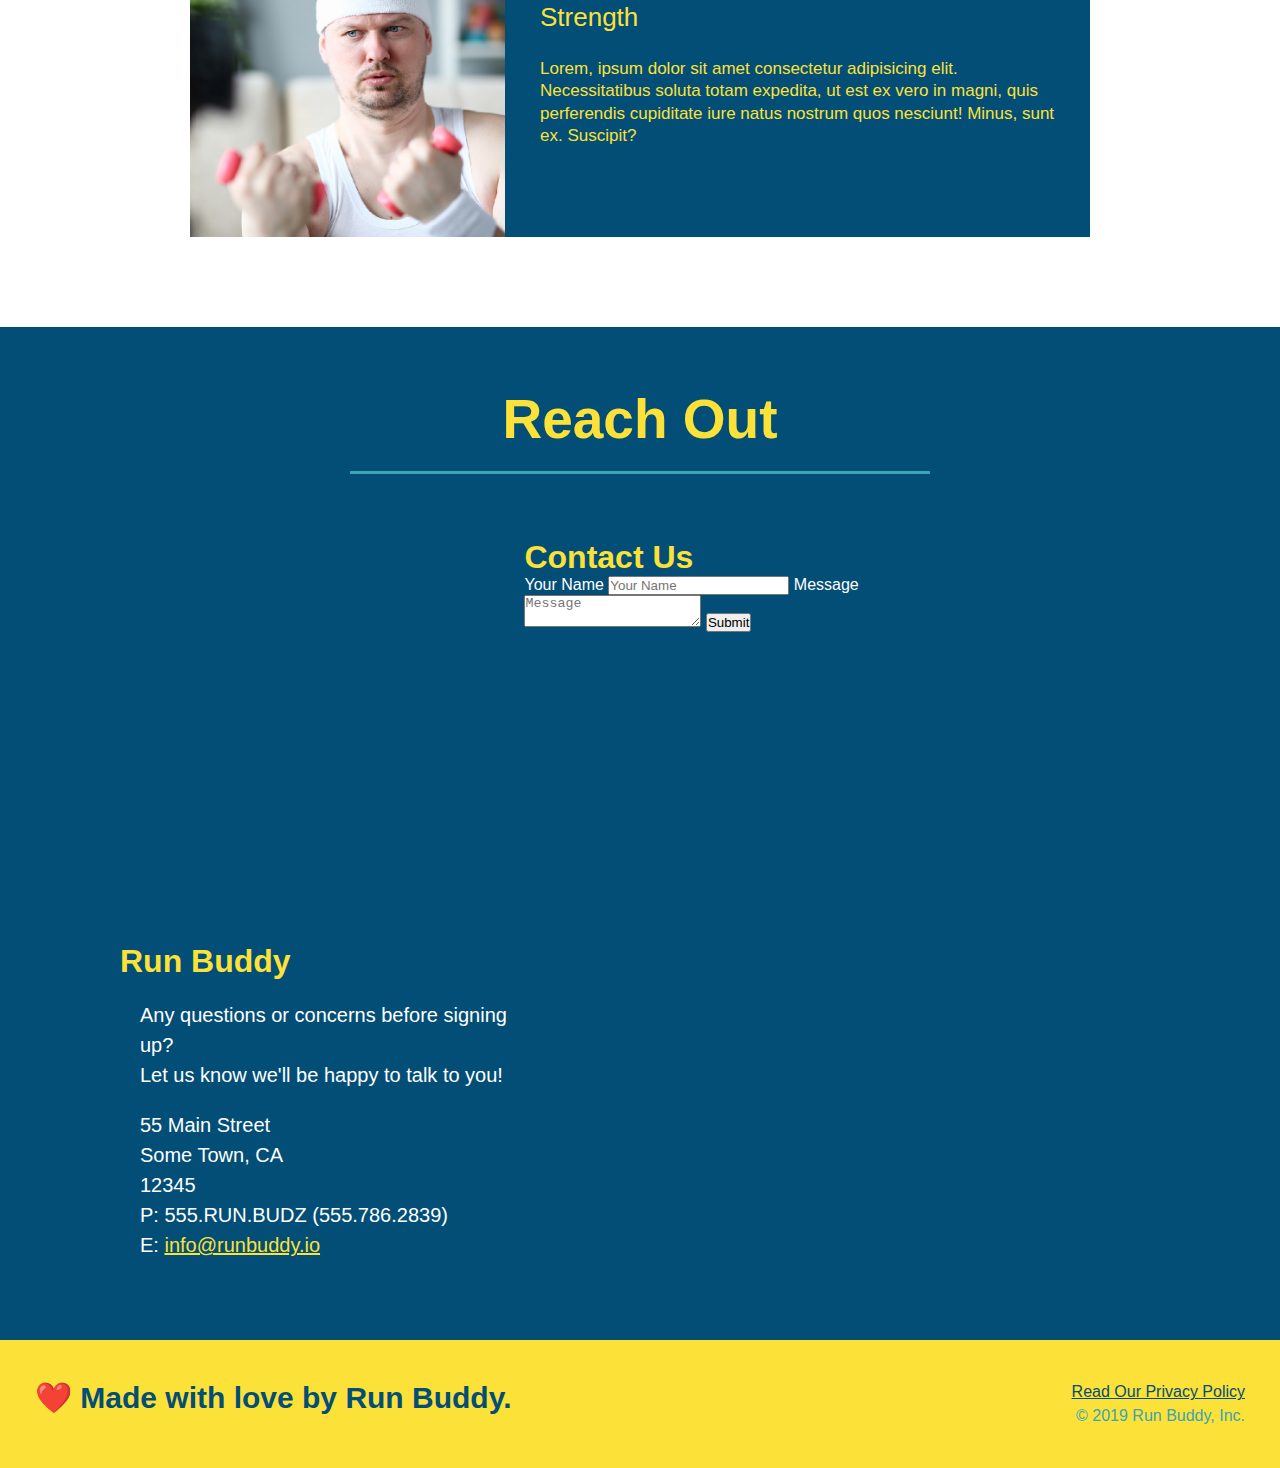
==== commit c9b5b0a8: "add flexbox to the steps" ====
--- a/index.html
+++ b/index.html
@@ -88,30 +88,59 @@
         <section id="what-you-do" class="steps">
             <div class="flex-row">
                 <h2 class="section-title primary-border">What You Do</h2>
-            </div>    
-            <div>
-                <img src="./assets//images/step-1.svg" alt="" />
-                <h3>Step 1: <span>Fill Out the Form Above.</span></h3>
-                <p>You're already here, so why not?</p>
-            </div>
-
-            <div>
-                <img src="./assets/images/step-2.svg" alt="" />
-                <h3>Step 2: <span>Consult with One of Our Trainers</span></h3>
-                <p>Are you here to build muscle, lose weight, or just feel good</p>
-            </div>
-
-            <div>
-                <img src="./assets/images/step-3.svg" alt="" />
-                <h3>Step 3: <span>Get Running</span></h3>
-                <p>Hit the ground running (literally) once your trainer lays out your plan</p>
-            </div>
-
-           <div>
-               <img src="./assets/images/step-4.svg" alt="" />
-               <h3>Step 4: <span>See Results</span></h3>
-               <p>Bi-weekly checkins with your trainer will keep you focused</p>
-           </div> 
+            </div>
+
+            <div class="step">
+                <h3>Step 1.</h3>
+                <div class="step-info">
+                    <div class="step-img">
+                        <img src="./assets//images/step-1.svg" alt="" />
+                    </div>
+                    <div class="step-text">
+                        <h4>Fill Out the Form Above.</h4>
+                        <p>You're already here, so why not?</p>
+                    </div>
+                </div>
+            </div>
+
+            <div class="step">
+                <h3>Step 2.</h3>
+                <div class="step-info">
+                    <div class="step-img">
+                        <img src="./assets/images/step-2.svg" alt="" />
+                    </div>
+                    <div class="step-text">
+                        <h4>Consult with One of Our Trainers</h4>
+                        <p>Are you here to build muscle, lose weight, or just feel good.</p>
+                    </div>
+                </div>        
+            </div>
+
+            <div class="step">
+                <h3>Step 3.</h3>
+                <div class="step-info">
+                    <div class="step-img">
+                        <img src="./assets/images/step-3.svg" alt="" />
+                    </div>
+                    <div class="step-text">
+                        <h4>Get Running</h4>
+                        <p>Hit the ground running (literally) once your trainer lays out your plan.</p>
+                    </div>
+                </div>        
+            </div>
+
+            <div class="step">
+                <h3>Step 4.</h3>
+                <div class="step-info">
+                    <div class="step-img">
+                        <img src="./assets/images/step-4.svg" alt="" />
+                    </div>
+                    <div class="step-text">
+                        <h4>See Results</h4>
+                        <p>Bi-weekly checkins with your trainer will keep you focused.</p>
+                    </div>
+                </div>        
+            </div> 
         </section>
 
         <!-- "meet the trainers" section -->
--- a/assets/css/style.css
+++ b/assets/css/style.css
@@ -172,34 +172,55 @@
     border-color: #39a6b2;
 }
 
-.steps div {
-    margin-bottom: 80px;
-}
-
-.steps img {
-    width: 15%;
-    margin: 10px 0;
-}
-
-.steps h3 {
+.step h3 {
     color: #024e76;
     font-size: 46px;
-    margin-top: 10px;
-}
-
-.steps p {
+    flex: 1 30%;
+}
+
+.step-text p {
     color: #39a6b2;
-    font-size: 23px;
-}
-
-.steps span {
-    font-size: 38px;
-}
+    font-size: 18px;
+}
+
+.step-text h4 {
+    font-size: 26px;
+    line-height: 1.5;
+    color: #024e76;
+}
+
+.step {
+    margin: 50px auto;
+    padding-bottom: 50px;
+    width: 80%;
+    border-bottom: 1px solid #39a6b2;
+    display: flex;
+    flex-wrap: wrap;
+    align-items: center;
+    justify-content: space-between; 
+}
+
+.step-info {
+    flex: 2 70%;
+    display: flex;
+    flex-wrap: wrap;
+    align-items: center;
+}
+
+.step-img {
+    flex: 1 12%;
+    margin-right: 20px;
+}
+
+.step-text {
+    flex: 12;
+}
+
+.step-img img {
+    max-width: 100%;
+}
+
 /* What You Do Ends */
-
-.trainers {
-    
-}
 
 .trainer {
     width: 900px;
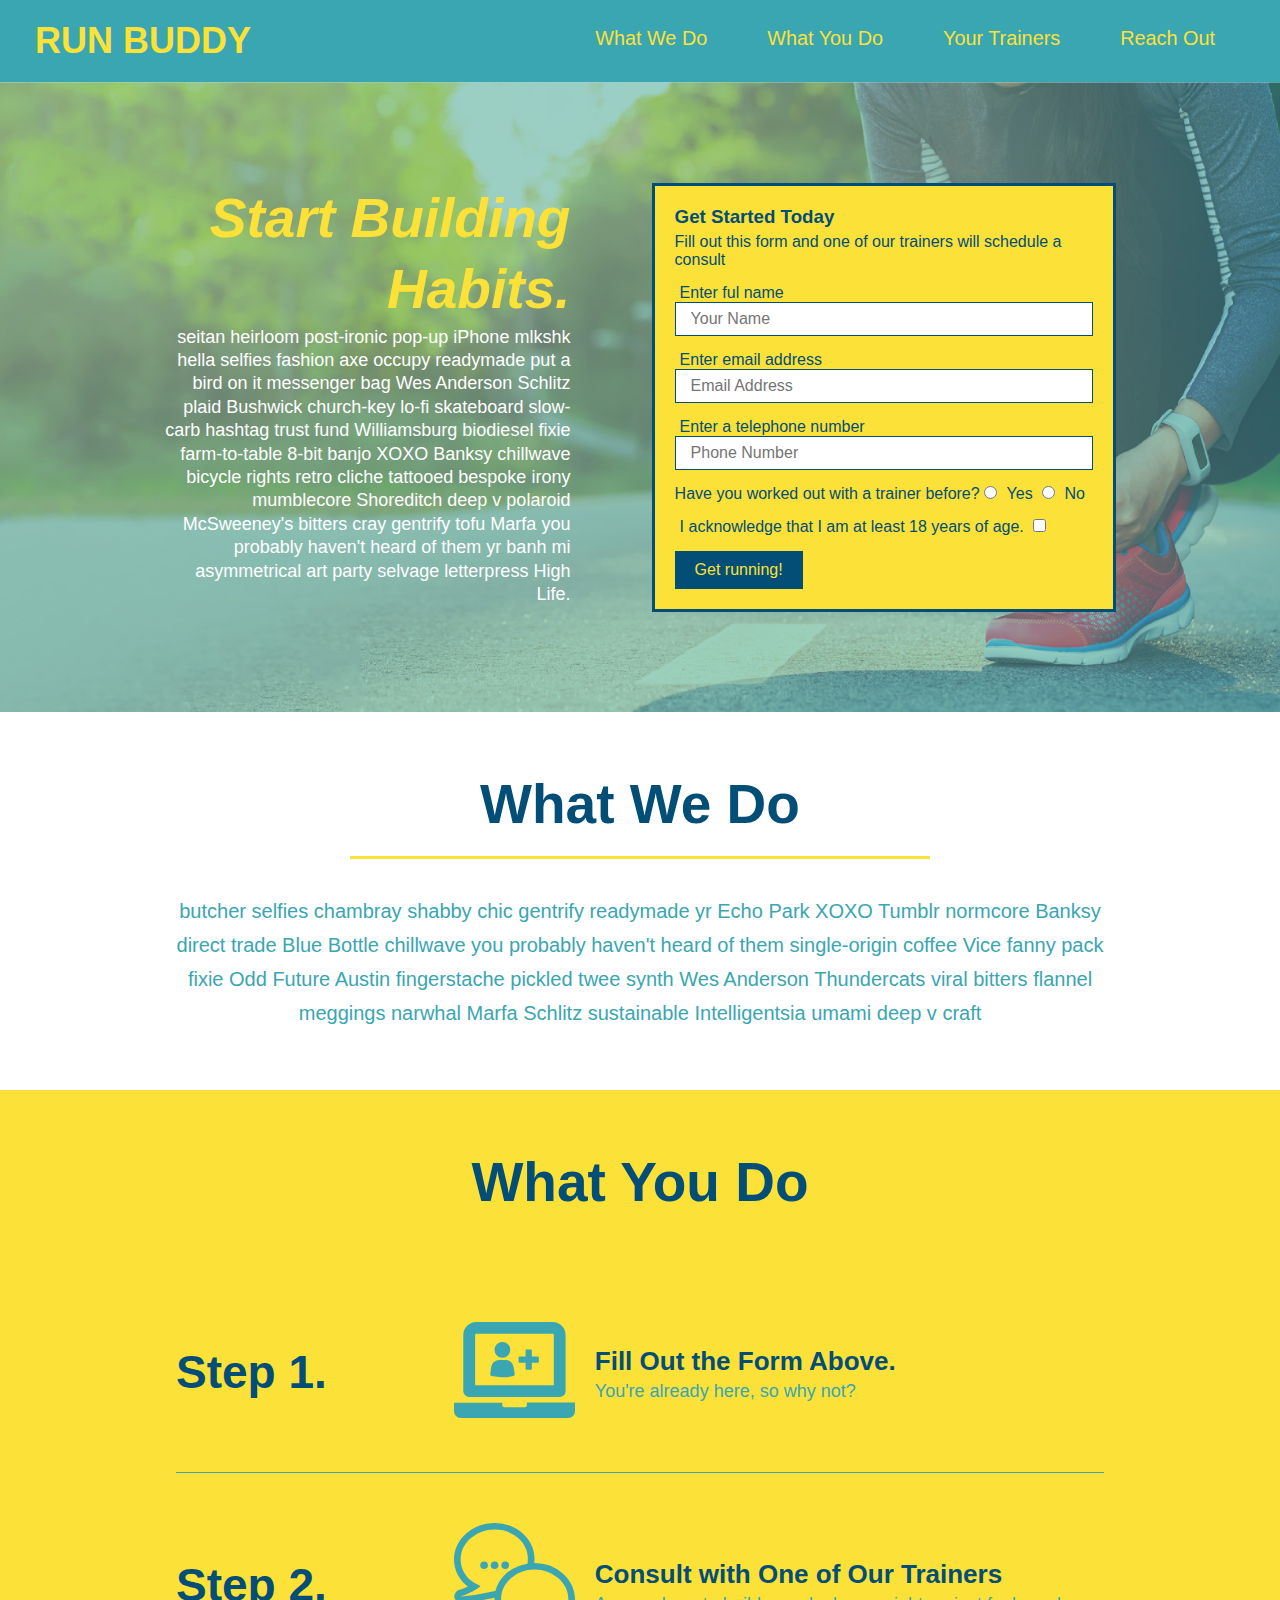
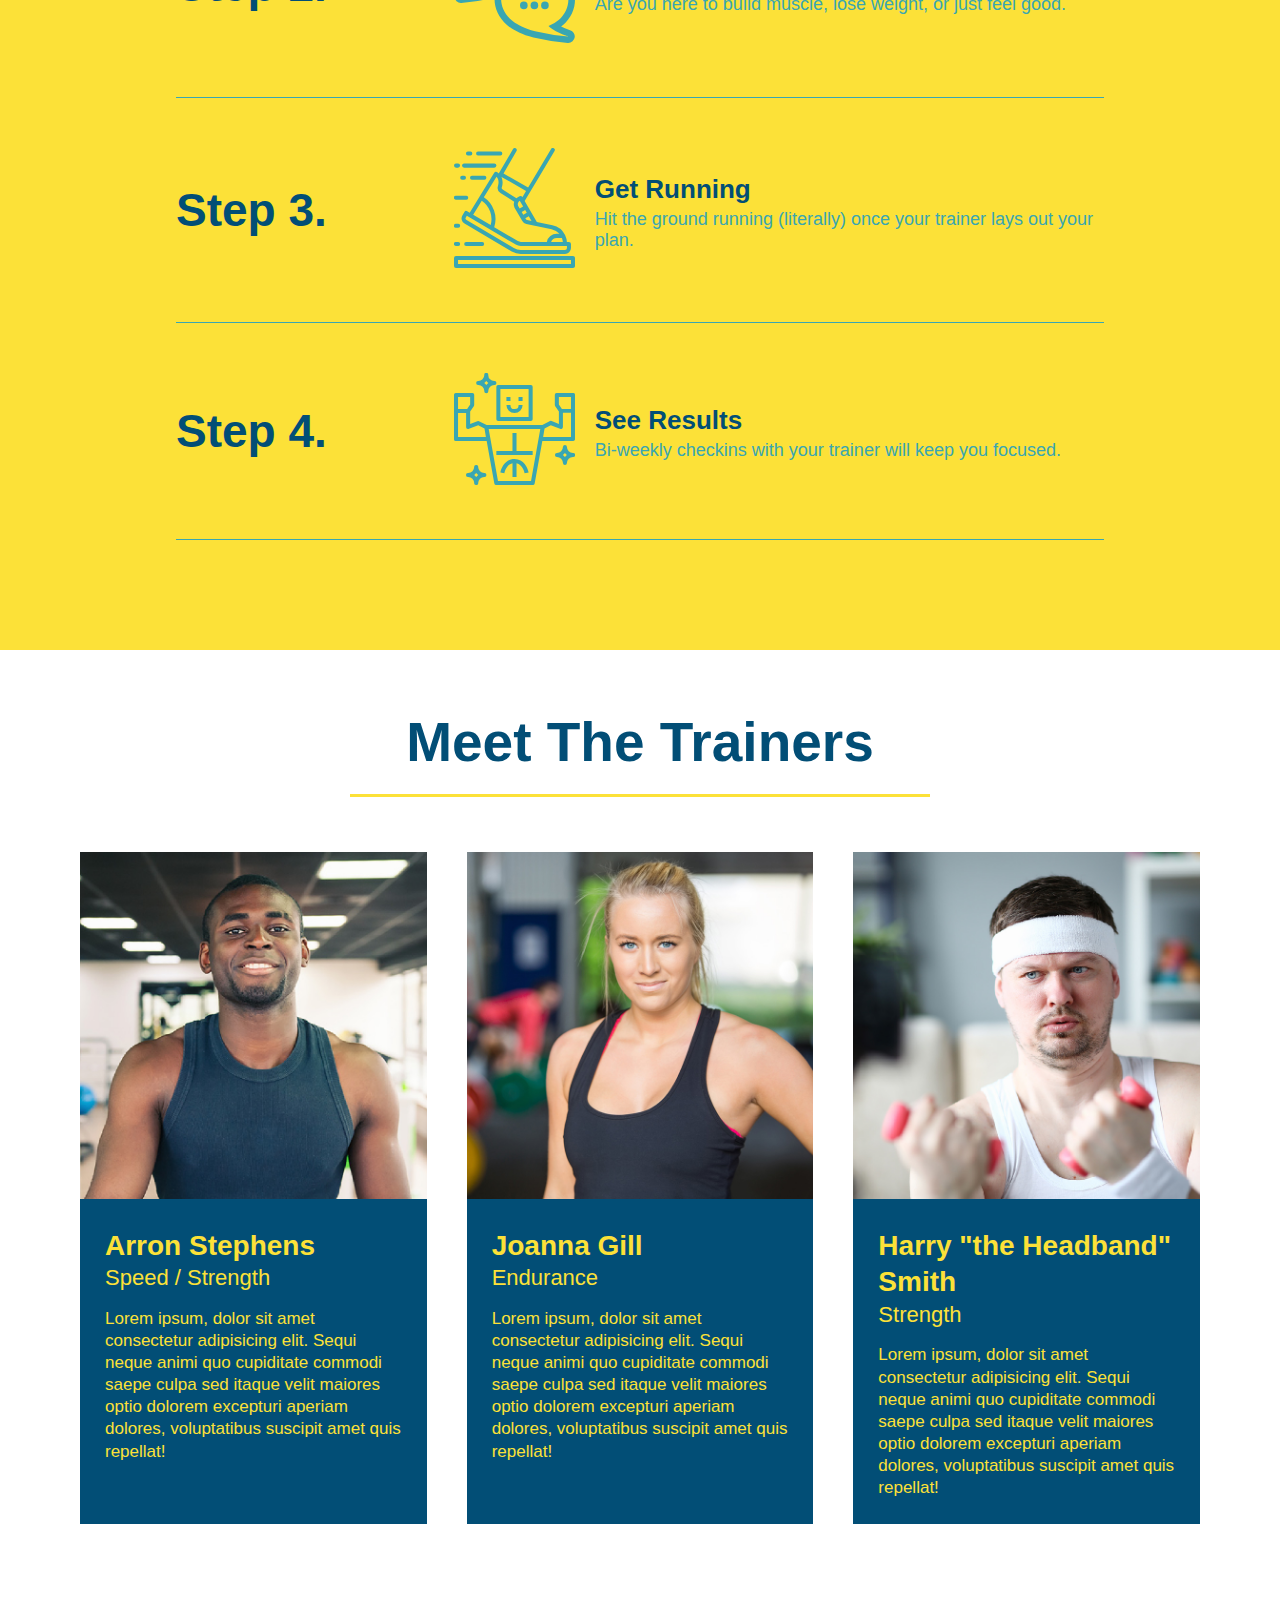
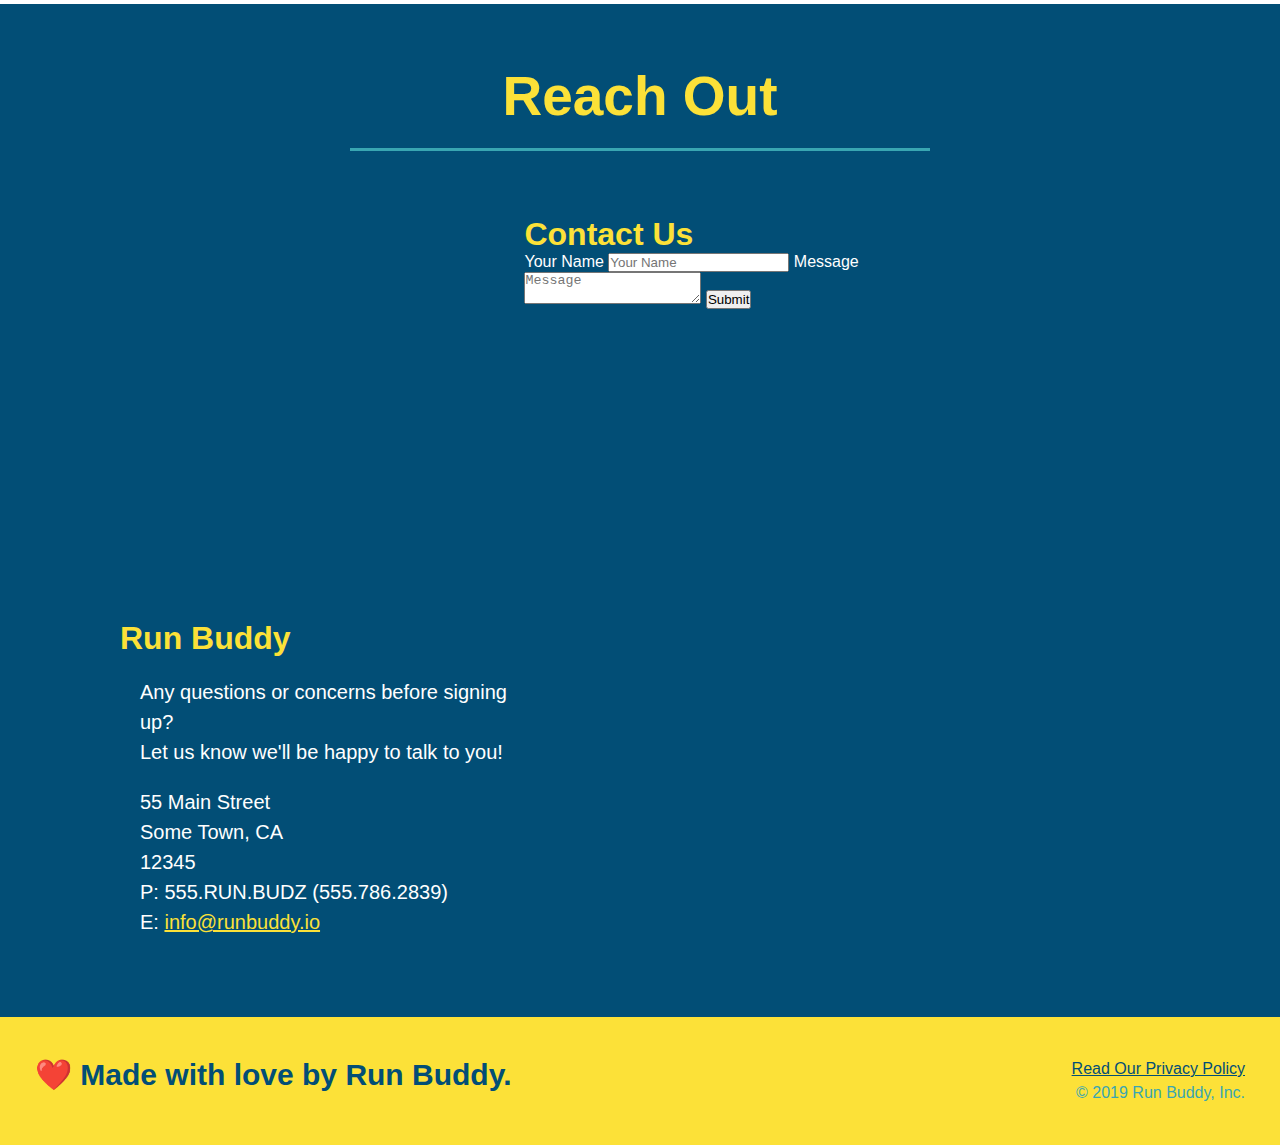
==== commit 2ad637eb: "add flexbox to the trainers" ====
--- a/index.html
+++ b/index.html
@@ -144,39 +144,51 @@
         </section>
 
         <!-- "meet the trainers" section -->
-        <section id="your-trainers" class="trainers">
+        <section id="your-trainers">
             <div class="flex-row">
                 <h2 class="section-title primary-border">Meet The Trainers</h2>
-            </div>    
+            </div>
+            
+            <!-- first trainer bio -->
+        <div class="trainers">    
             <article class="trainer">
                 <img src="./assets/images/trainer-1.jpg" alt="Arron Stephens in his workout clothes, ready to pump iron" />
-                <!-- first trainer bio-->        
-                <div class="trainer-bio text-left">
-                    <h3>Arron Stephens</h3>
-                    <h4>Speed / Strength</h4>
-                    <p>Lorem ipsum dolor sit amet consectetur adipisicing elit. Magni eveniet iusto excepturi, necessitatibus deleniti praesentium delectus culpa porro vitae ipsam atque cupiditate ullam illum aliquid numquam voluptatum, voluptatem quos? Amet?</p>
-                </div>    
+                <div class="trainer-bio">
+                  <h3 class="trainer-name">Arron Stephens</h3>
+                  <h4 class="trainer-role">Speed / Strength</h4>
+                  <p>
+                    Lorem ipsum, dolor sit amet consectetur adipisicing elit. Sequi neque animi quo cupiditate commodi saepe culpa sed
+                    itaque velit maiores optio dolorem excepturi aperiam dolores, voluptatibus suscipit amet quis repellat!
+                  </p>
+                </div>
             </article>
 
             <!-- second trainer bio -->
-            <article class="trainer" >
-                <div class="trainer-bio text-right">
-                    <h3>Joanna Gill</h3>
-                    <h4>Endurance</h4>
-                    <p>Lorem ipsum dolor, sit amet consectetur adipisicing elit. Impedit facilis pariatur, quaerat, corrupti eligendi at voluptates ipsa ea commodi consequuntur magni? Ipsa omnis hic nostrum voluptatibus, ducimus eos tenetur tempora.</p>
-                </div>
+            <article class="trainer">
                 <img src="./assets/images/trainer-2.jpg" alt="Joanna Gill cooling off after a workout" />
+                <div class="trainer-bio">
+                  <h3 class="trainer-name">Joanna Gill</h3>
+                  <h4 class="trainer-role">Endurance</h4>
+                  <p>
+                    Lorem ipsum, dolor sit amet consectetur adipisicing elit. Sequi neque animi quo cupiditate commodi saepe culpa sed
+                    itaque velit maiores optio dolorem excepturi aperiam dolores, voluptatibus suscipit amet quis repellat!
+                  </p>
+                </div>
             </article>
 
             <!-- third trainer bio -->
             <article class="trainer">
-                <img src="./assets/images/trainer-3.jpg" alt="Harry Smith wearing a headband and lifting comically small pink weights" />
-                <div class="trainer-bio text-left">
-                    <h3>Harry "the Headband" Smith</h3>
-                    <h4>Strength</h4>
-                    <p>Lorem, ipsum dolor sit amet consectetur adipisicing elit. Necessitatibus soluta totam expedita, ut est ex vero in magni, quis perferendis cupiditate iure natus nostrum quos nesciunt! Minus, sunt ex. Suscipit?</p>
+                <img src="./assets/images/trainer-3.jpg" alt="Harry Smith wearing a headband and lifting commically small pink weights" />
+                <div class="trainer-bio">
+                  <h3 class="trainer-name">Harry "the Headband" Smith</h3>
+                  <h4 class="trainer-role">Strength</h4>
+                  <p>
+                    Lorem ipsum, dolor sit amet consectetur adipisicing elit. Sequi neque animi quo cupiditate commodi saepe culpa sed
+                    itaque velit maiores optio dolorem excepturi aperiam dolores, voluptatibus suscipit amet quis repellat!
+                  </p>
                 </div>
             </article>
+        </div>      
         </section>
 
         <!-- "reach out" section -->
--- a/assets/css/style.css
+++ b/assets/css/style.css
@@ -223,22 +223,19 @@
 /* What You Do Ends */
 
 .trainer {
-    width: 900px;
-    margin: 0 auto 30px auto;
+    margin: 20px;
     background: #024e76;
     color: #fce138;
-    overflow: auto;
+    flex: 1;
 }
 
 .trainer img {
-    width: 35%;
-    float: left;
+    width: 100%;
 }
 
 .trainer-bio {
-    padding: 35px;
-    float: left;
-    width: 65%;
+    padding: 25px;
+    line-height: 1.3;
 }
 
 .text-left {
@@ -250,20 +247,26 @@
 }
 
 .trainer-bio h3 {
-    font-size: 32px;
-    margin-bottom: 8px;
+    font-size: 28px;
 }
 
 .trainer-bio h4 {
     font-weight: lighter;
-    font-size: 26px;
-    margin-bottom: 25px;
+    font-size: 22px;
+    margin-bottom: 15px;
 }
 
 .trainer-bio p {
     font-size: 17px;
-    line-height: 1.3;
-}
+}
+
+.trainers {
+    width: 100%;
+    margin: 0 auto;
+    display: flex;
+    flex-wrap: wrap;
+    justify-content: space-around;
+  }
 
 /* Reach out style starts */
 .contact {
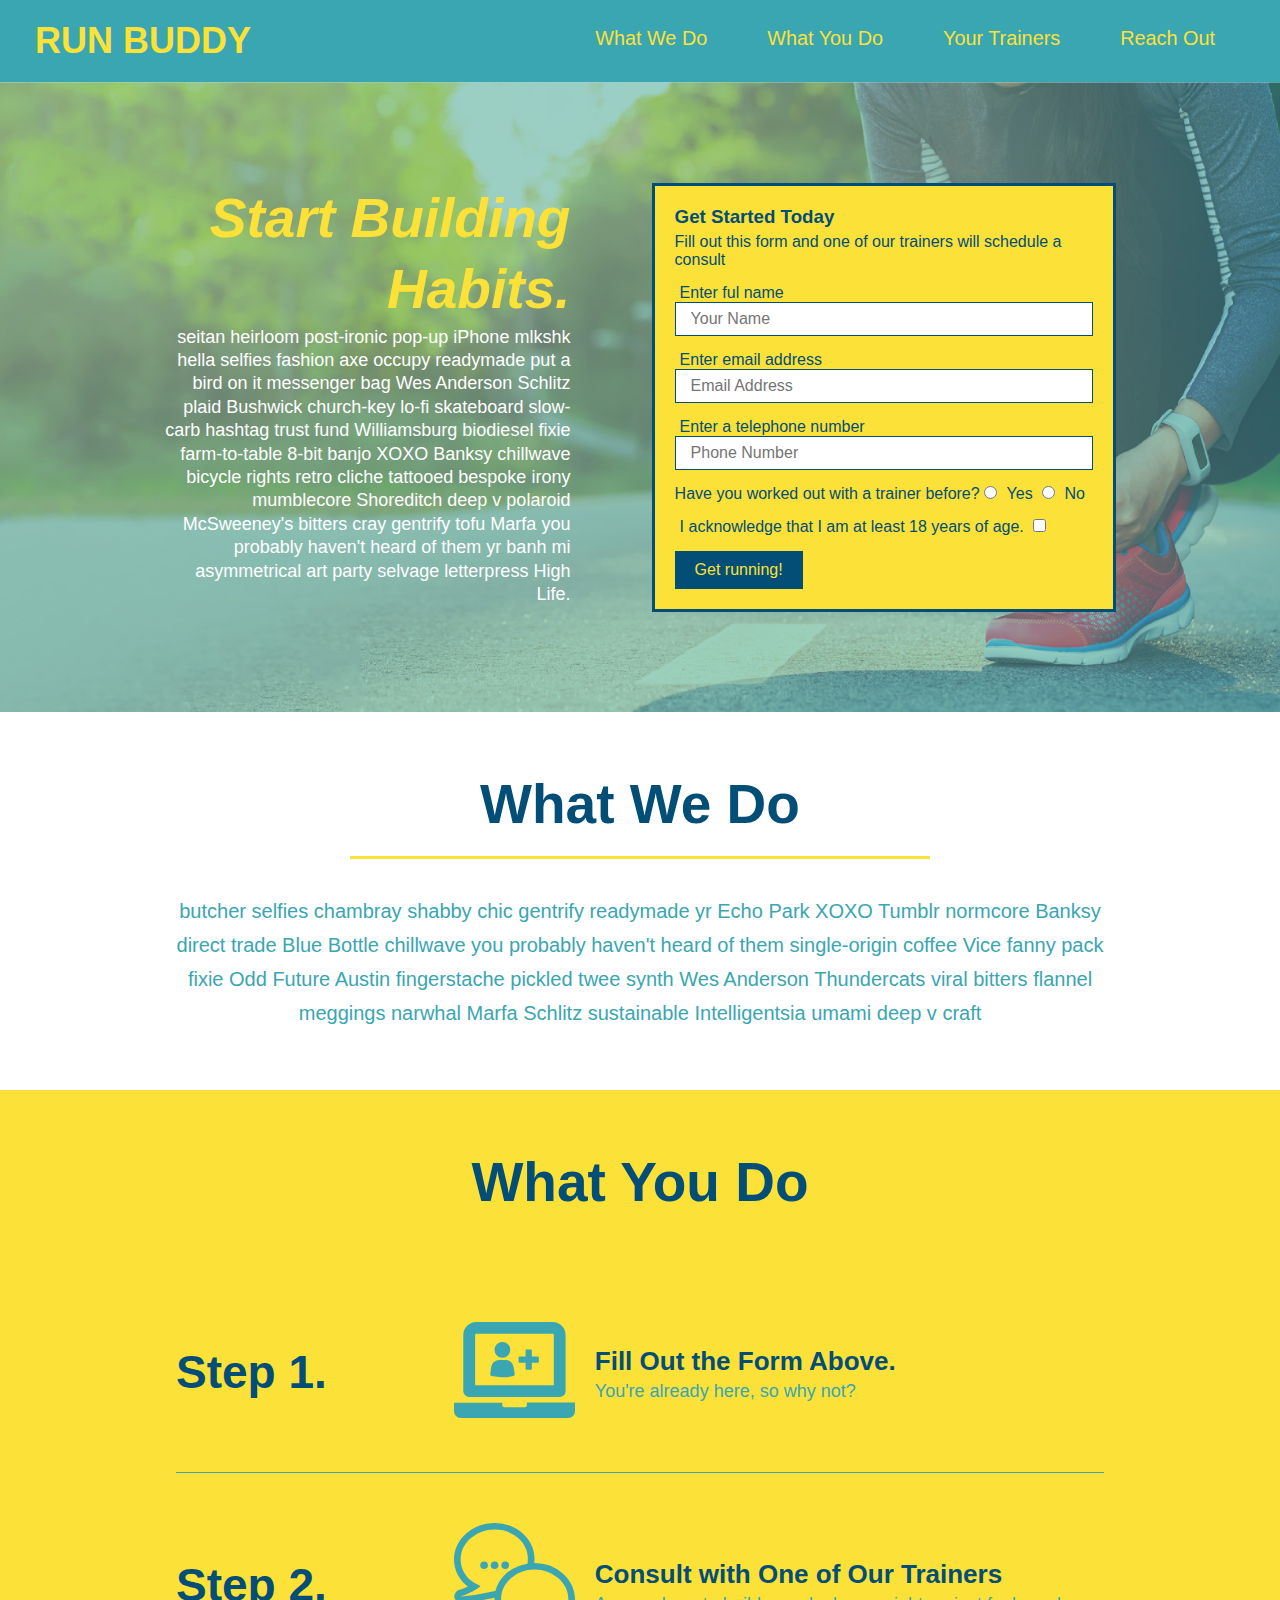
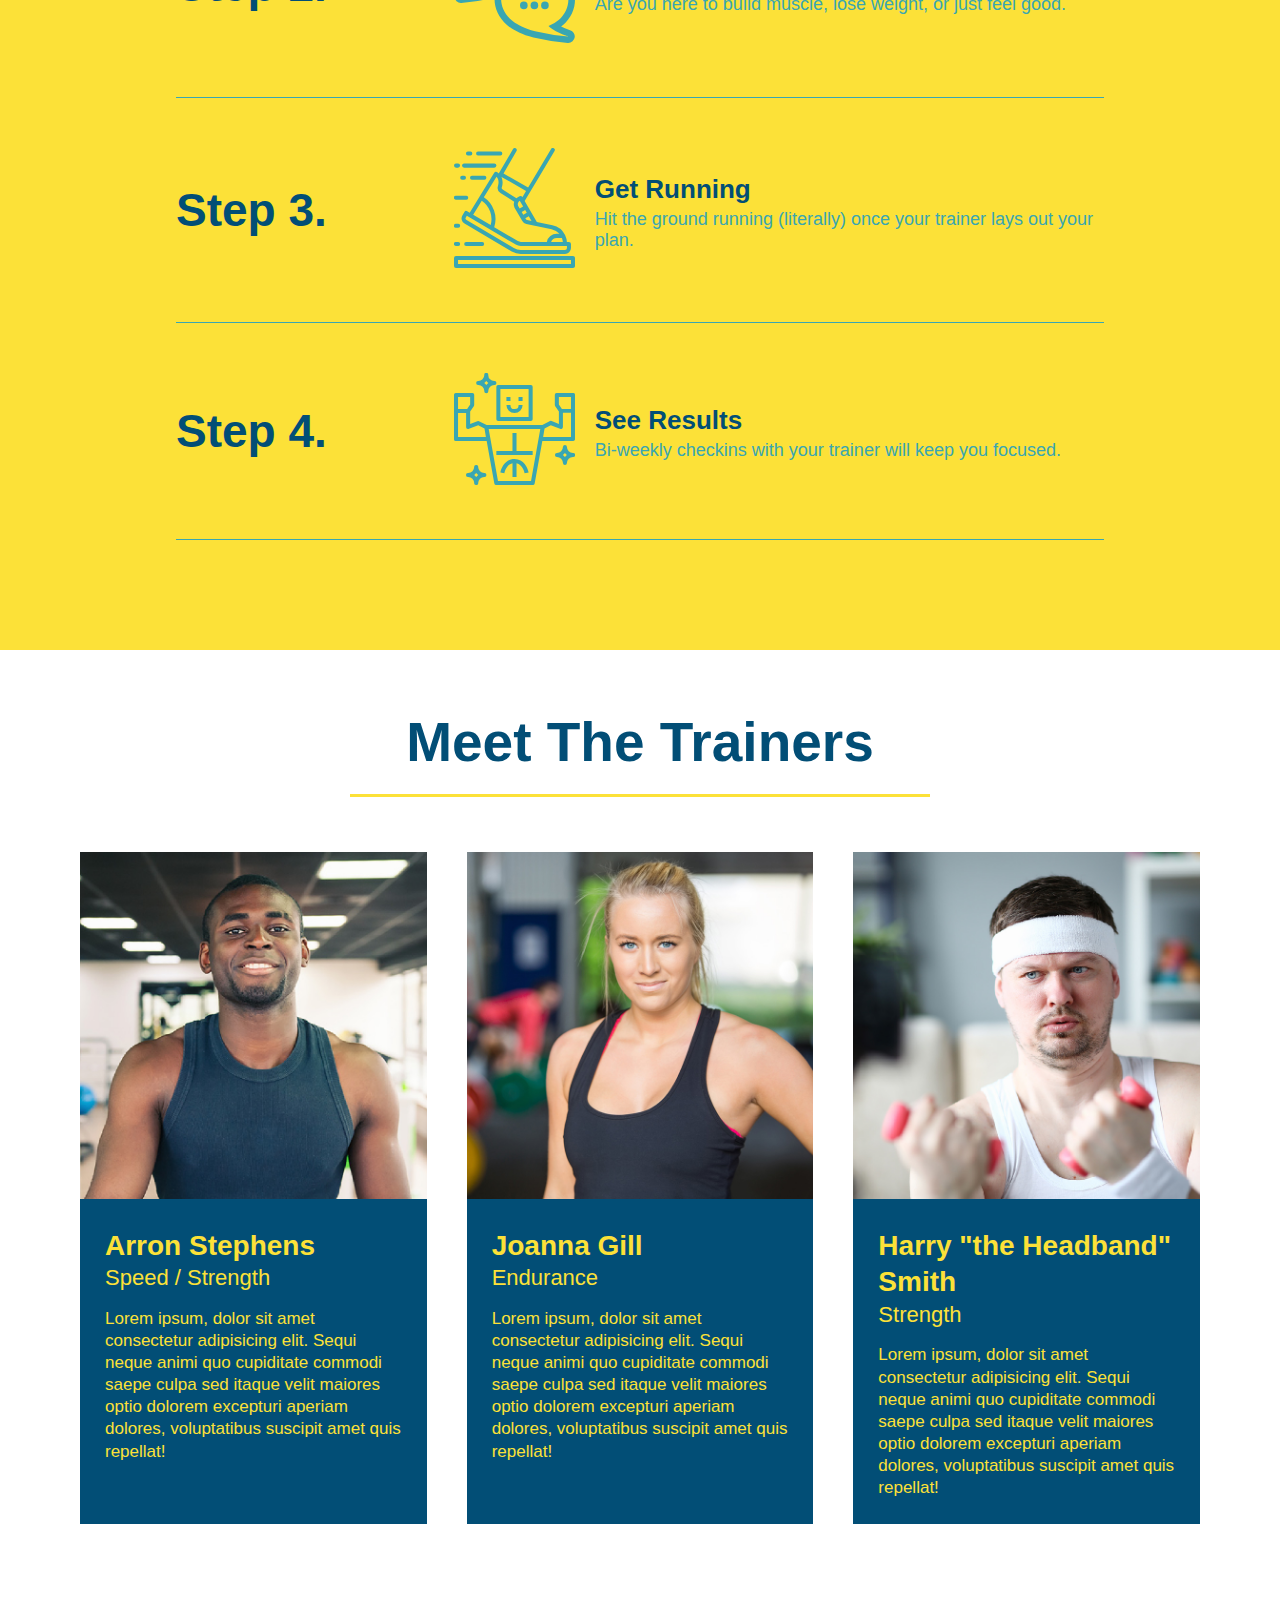
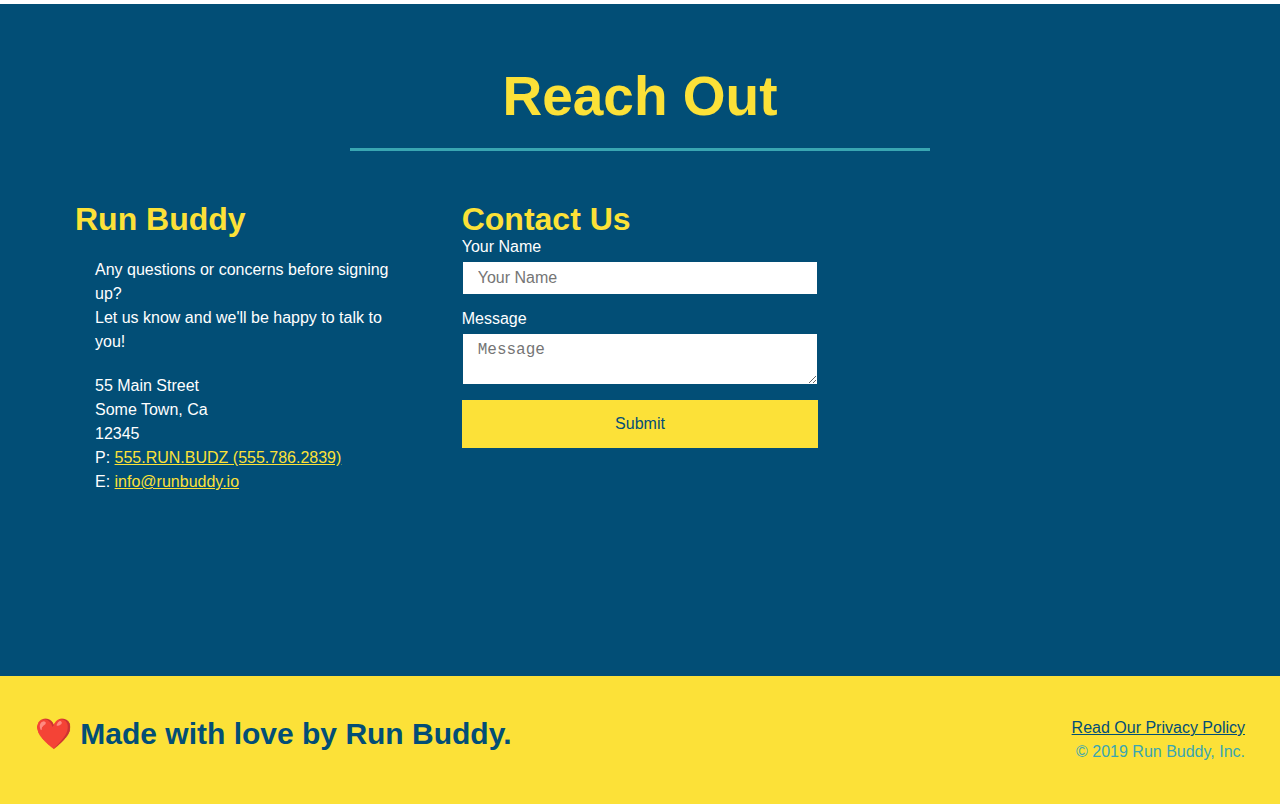
==== commit 970c8846: "reach out section flexbox" ====
--- a/index.html
+++ b/index.html
@@ -195,41 +195,47 @@
         <section id="reach-out" class="contact">
             <div class="flex-row">
                 <h2 class="section-title secondary-border">Reach Out</h2>
-            </div>    
+            </div>
+            
             <div class="contact-info">
-                <iframe src="https://www.google.com/maps/embed?pb=!1m18!1m12!1m3!1d3147.1079747227936!2d-120.42364418397035!3d37.92790791110593!2m3!1f0!2f0!3f0!3m2!1i1024!2i768!4f13.1!3m3!1m2!1s0x8090c49129b6ac57%3A0xb56c7eb95a2cd8bd!2sMain%20St%2C%20California%2095327!5e0!3m2!1sen!2sus!4v1616426329495!5m2!1sen!2sus" 
-                style="border:0;"
-                allowfullscreen=""
-                loading="lazy">
+                <div>
+                  <h3>Run Buddy</h3>
+                  <p>
+                    Any questions or concerns before signing up?
+                    <br />
+                    Let us know and we'll be happy to talk to you!
+                  </p>
+              
+                  <address>
+                    55 Main Street <br />
+                    Some Town, Ca <br />
+                    12345 <br />
+                    P: <a href="tel:555.786.2839">555.RUN.BUDZ (555.786.2839)</a><br />
+                    E: <a href="mailto://info@runbuddy.io">info@runbuddy.io</a>
+                  </address>
+               </div>
+              
+                <div class="contact-form">
+                  <h3>Contact Us</h3>
+                  <form>
+                    <label for="contact-name">Your Name</label>
+                    <input type="text" id="contact-name" placeholder="Your Name" />
+              
+                    <label for="contact-message">Message</label>
+                    <textarea id="contact-message" placeholder="Message"></textarea>
+              
+                    <button type="submit">Submit</button>
+                  </form>
+                </div>
+              
+                <iframe
+                  src="https://www.google.com/maps/embed?pb=!1m14!1m12!1m3!1d12182.30520634488!2d-74.0652613!3d40.2407219!2m3!1f0!2f0!3f0!3m2!1i1024!2i768!4f13.1!5e0!3m2!1sen!2sus!4v1561060983193!5m2!1sen!2sus"
+                  frameborder="0" 
+                  style="border:0" 
+                  allowfullscreen>
                 </iframe>
-                <div class="contact-form">
-                    <h3>Contact Us</h3>
-                    <form>
-                        <label for="contact-name">Your Name</label>
-                        <input type="text" id="contact-name" placeholder="Your Name" />
-
-                        <label for="contact-message">Message</label>
-                        <textarea id="contact-message" placeholder="Message"></textarea>
-
-                        <button type="submit">Submit</button>
-                    </form>
-                </div>
-                <div>    
-                    <h3>Run Buddy</h3>
-                    <p>
-                        Any questions or concerns before signing up?
-                        <br>
-                        Let us know we'll be happy to talk to you!
-                    </p>
-                    <address>
-                        55 Main Street <br>
-                        Some Town, CA <br>
-                        12345 <br>
-                        P: 555.RUN.BUDZ (555.786.2839) <br>
-                        E: <a href="mailto:info@runbuddy.io">info@runbuddy.io</a>
-                     </address>
-                </div>     
-            </div>
+              
+              </div>
         </section>
 
         <!-- footer -->
--- a/assets/css/style.css
+++ b/assets/css/style.css
@@ -278,16 +278,10 @@
 }
 
 .contact-info iframe {
-    width: 400px;
     height: 400px;
 }
 
 .contact-info div {
-    width: 410px;
-    display: inline-block;
-    vertical-align: top;
-    text-align: left;
-    margin: 30px 0 0 60px;
     color: white;
 }
 
@@ -299,7 +293,7 @@
 .contact-info p, .contact-info address {
     margin: 20px;
     line-height: 1.5;
-    font-size: 20px;
+    font-size: 16px;
     font-style: normal;
 }
 
@@ -307,6 +301,38 @@
     color: #fce138;
 }
 
+.contact-info {
+    display: flex;
+    justify-content: space-between;
+    flex-wrap: wrap;
+}
+
+.contact-info > * {
+    flex: 1;
+    margin: 15px;
+}
+
+.contact-form input, .contact-form textarea {
+    border: 1px solid #024e76;
+    display: block;
+    padding: 7px 15px;
+    font-size: 16px;
+    color: #024e76;
+    width: 100%;
+    margin-bottom: 15px;
+    margin-top: 5px;
+}
+
+.contact-form button {
+    width: 100%;
+    border: none;
+    background: #fce138;
+    color: #024e76;
+    text-align: center;
+    padding: 15px 0;
+    font-size: 16px;
+}
+
 /* Reach out styles end */
 
 .flex-row {
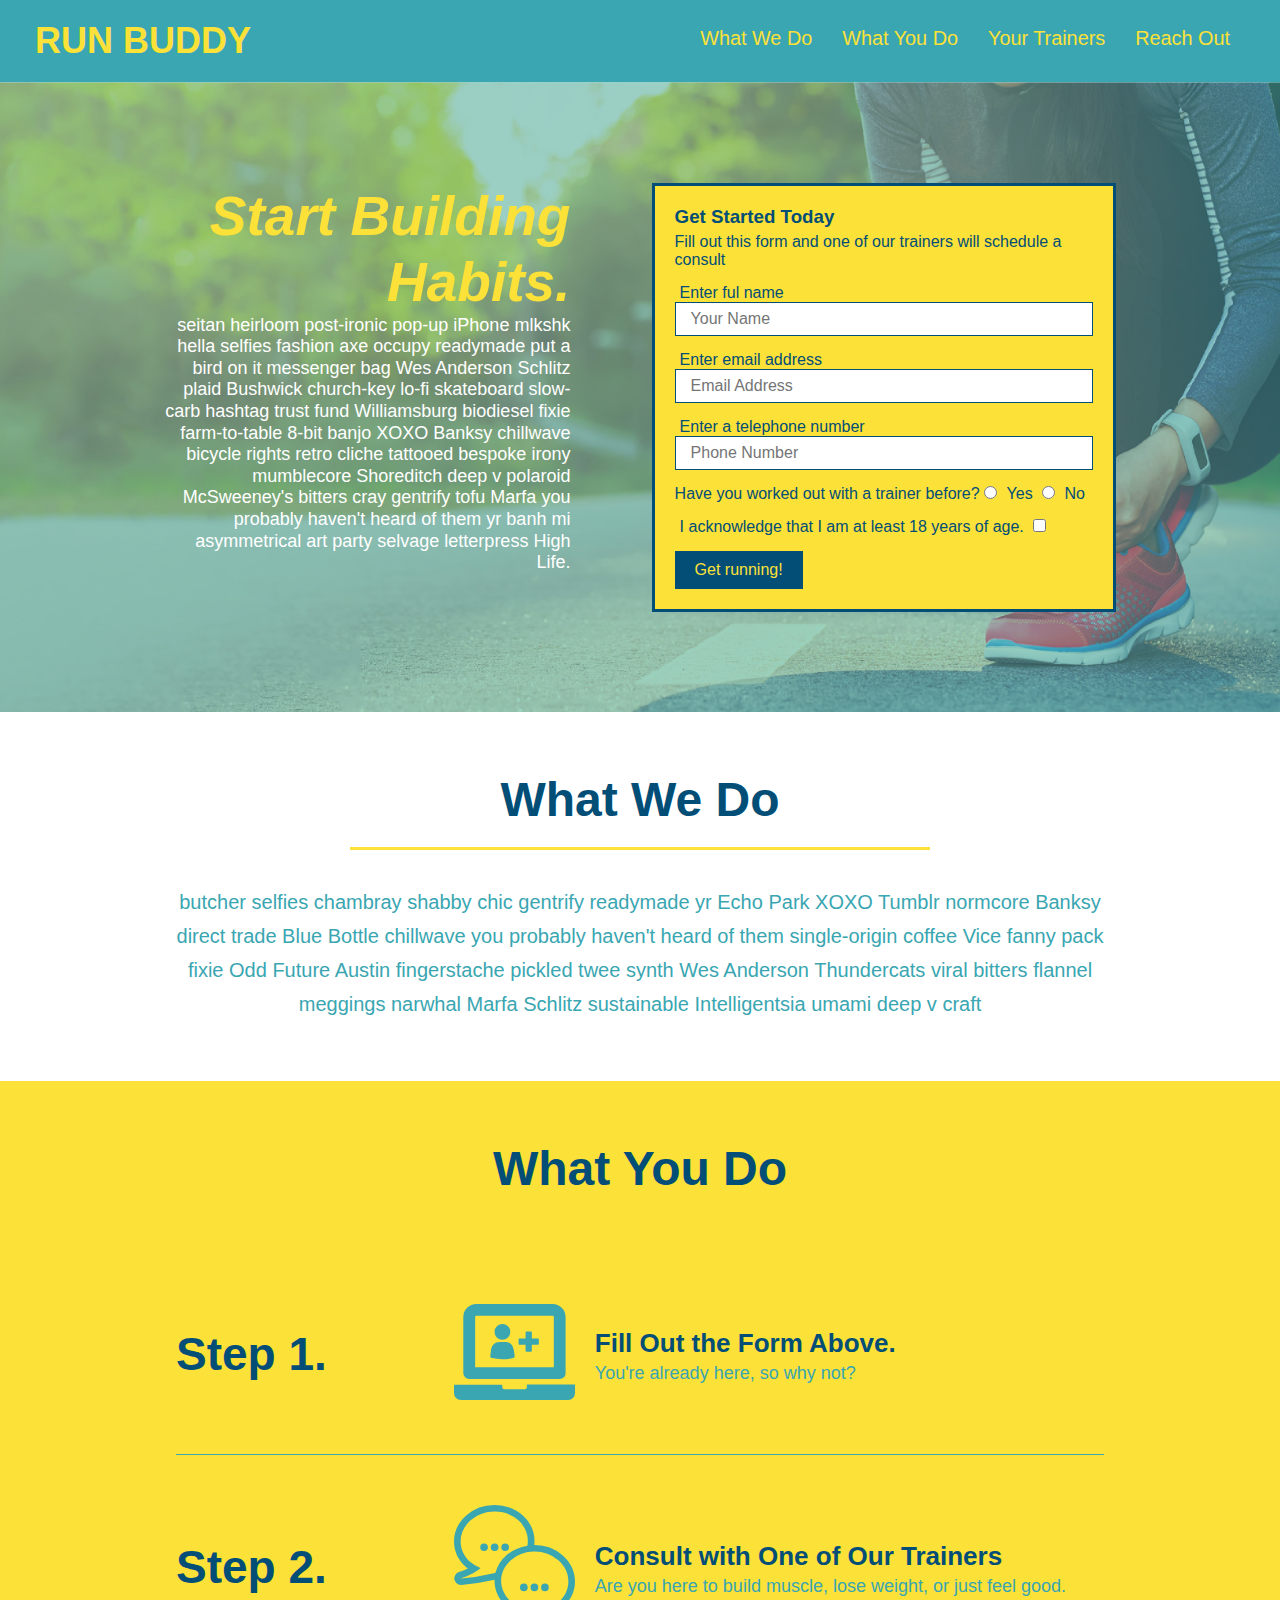
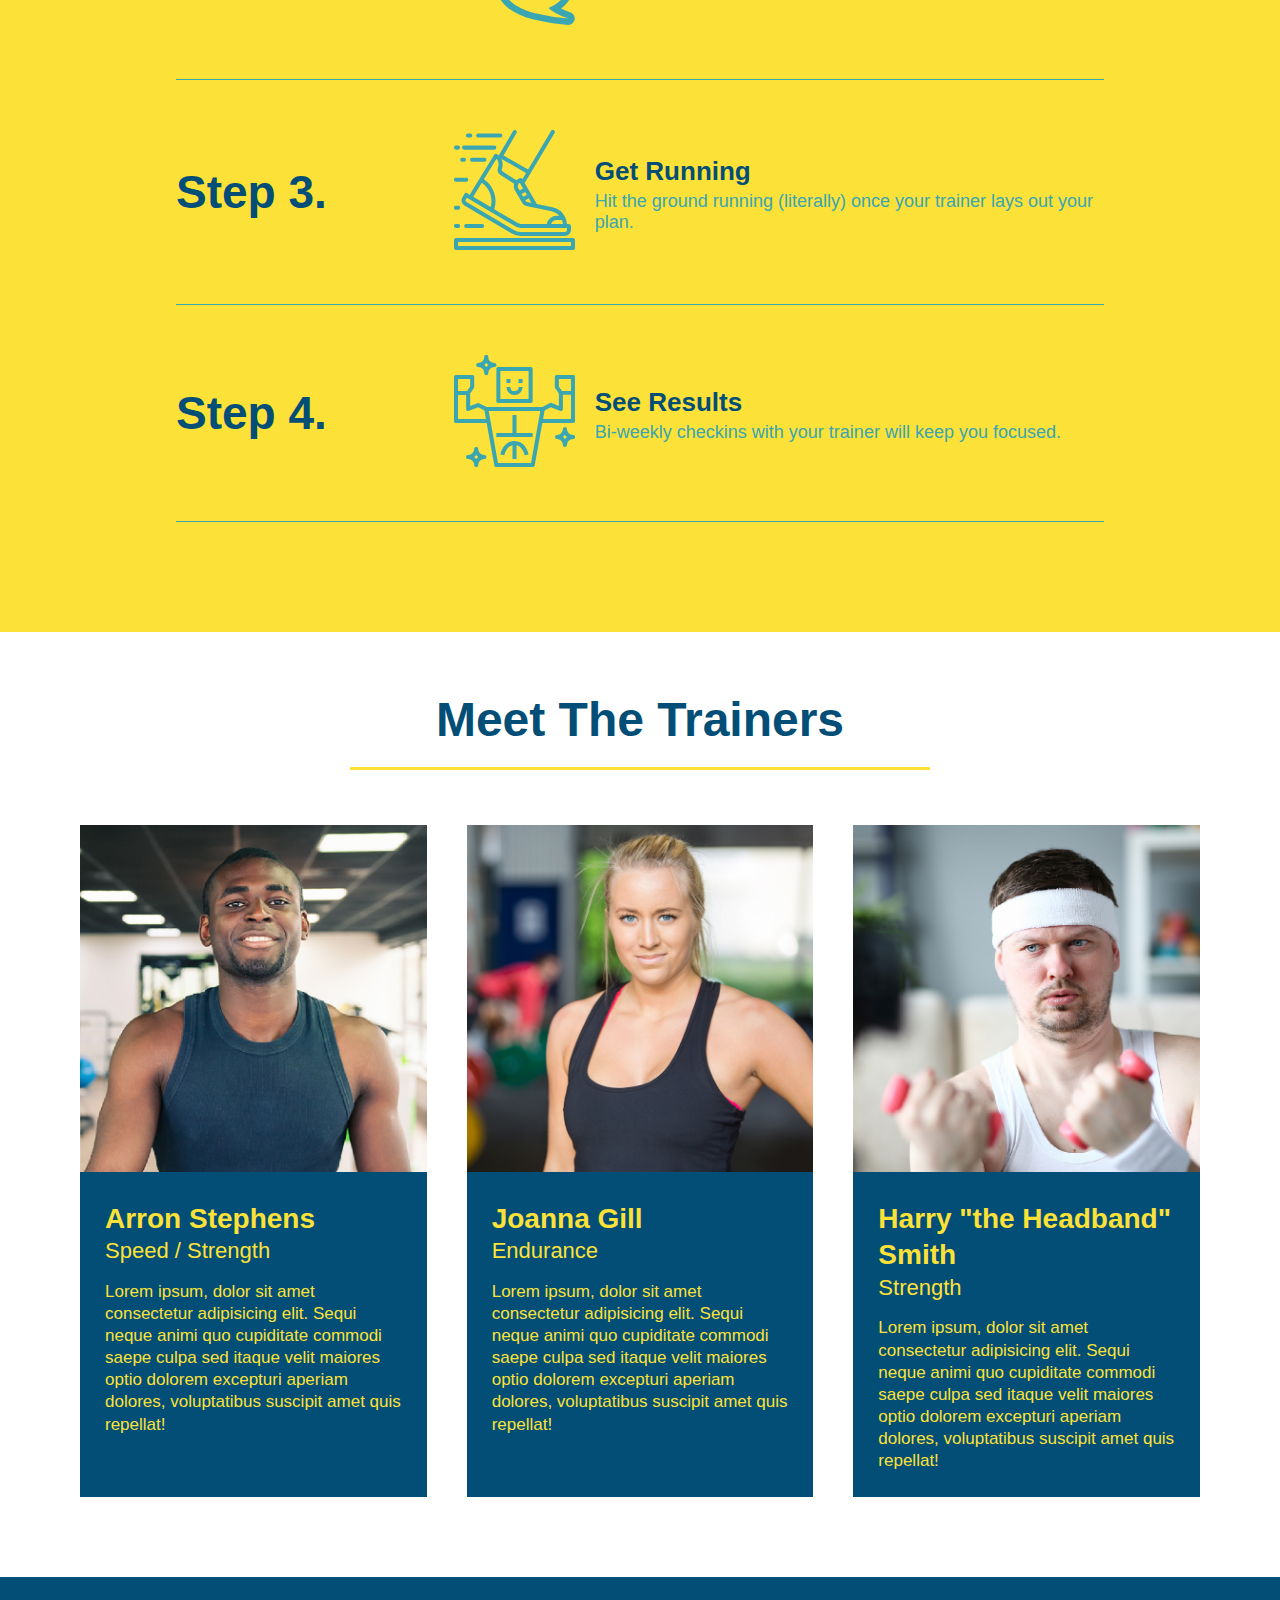
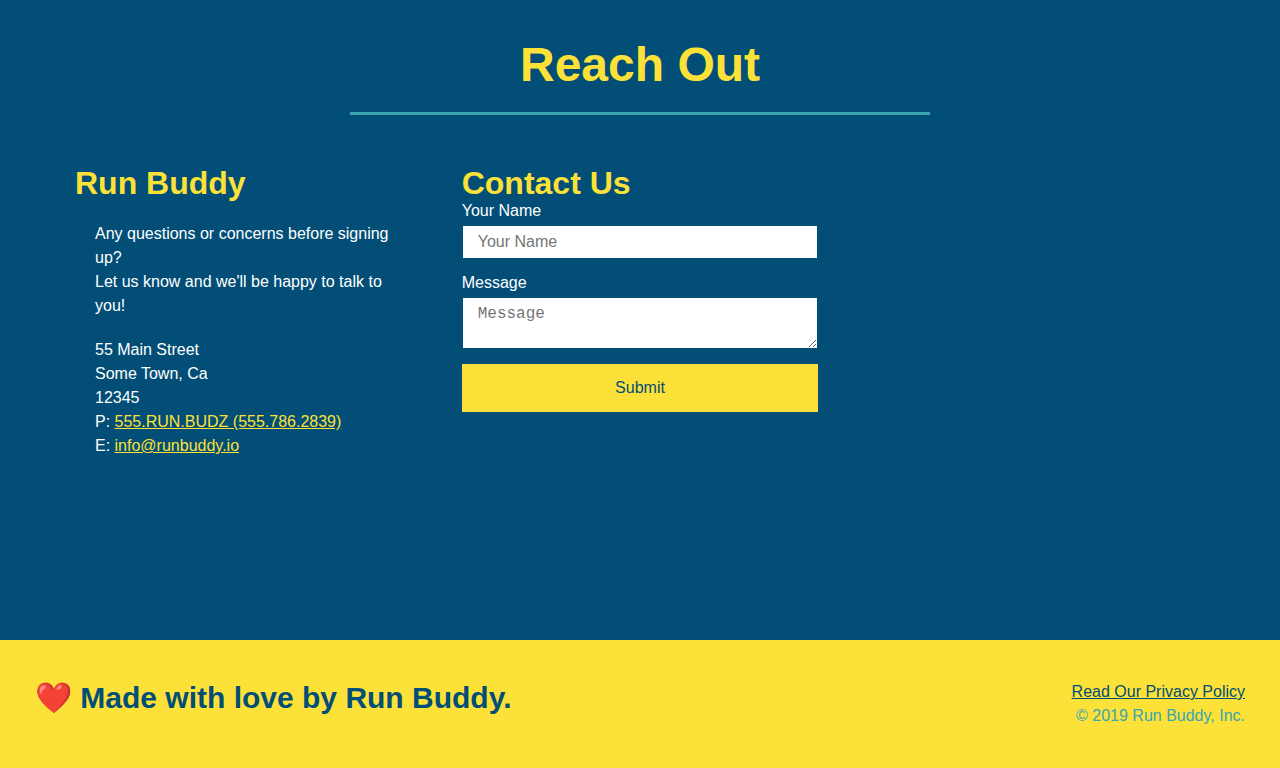
==== commit 0c7a938a: "add meta tags" ====
--- a/index.html
+++ b/index.html
@@ -2,6 +2,7 @@
 <html lang="en">
     <head>
         <meta charset="UTF-8" />
+        <meta name="viewport" content="width=device=width, initial-scale=1.0" />
         <link rel="stylesheet" href="./assets/css/style.css"/>
         <title>Run Buddy</title>
     </head>
--- a/assets/css/style.css
+++ b/assets/css/style.css
@@ -43,7 +43,7 @@
 }
 
 header nav ul li a {
-    margin: 0 30px;
+    padding: 10px 15px;
     font-weight: lighter;
     font-size: 1.55vw;
 }
@@ -84,6 +84,7 @@
     display: flex;
     justify-content: center;
     flex-wrap: wrap;
+    align-items: flex-start;
 }
 
 .hero-cta {
@@ -92,7 +93,7 @@
     margin: 3.5%;
     color: #fff;
     font-size: 18px;
-    line-height: 1.3;
+    line-height: 1.2;
 }
 
 .hero-cta h2 {
@@ -155,7 +156,7 @@
 }
 
 .section-title {
-    font-size: 55px;
+    font-size: 48px;
     color: #024e76;
     border-bottom: 3px solid;
     padding-bottom: 20px;
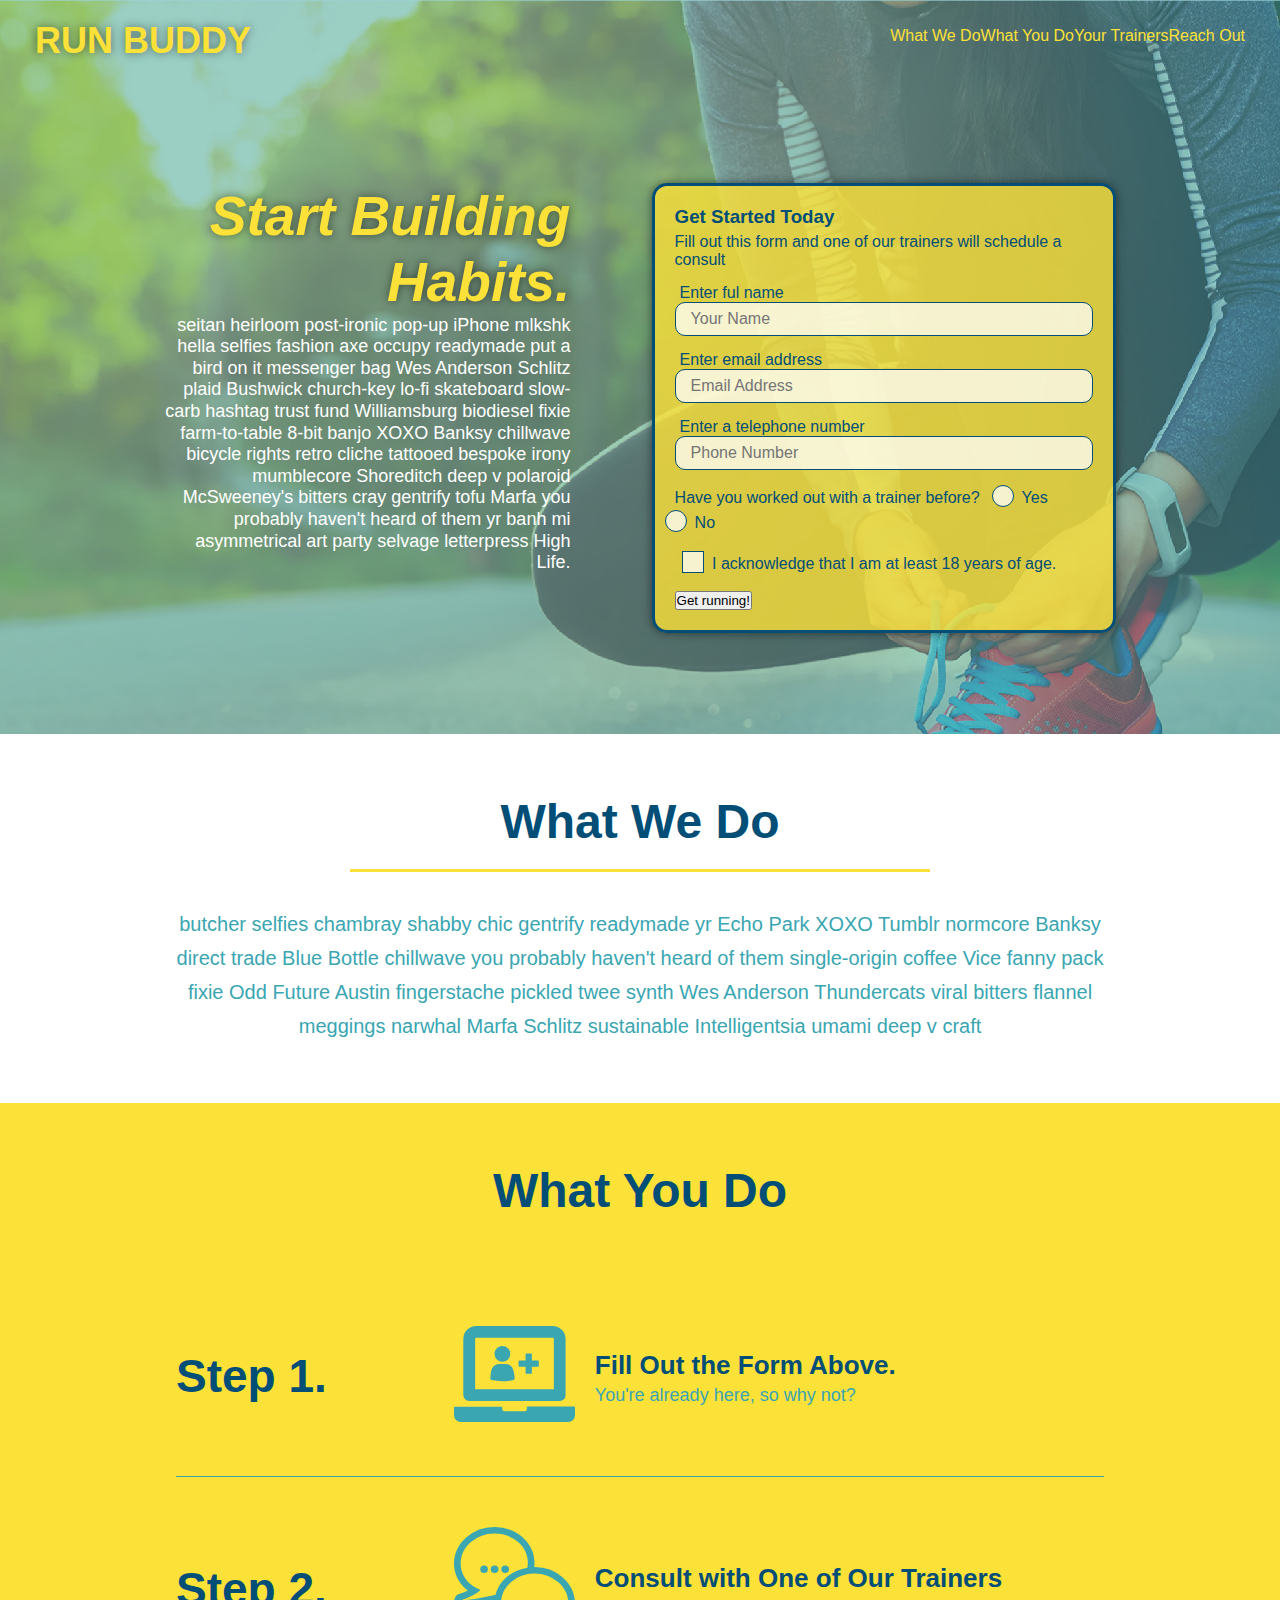
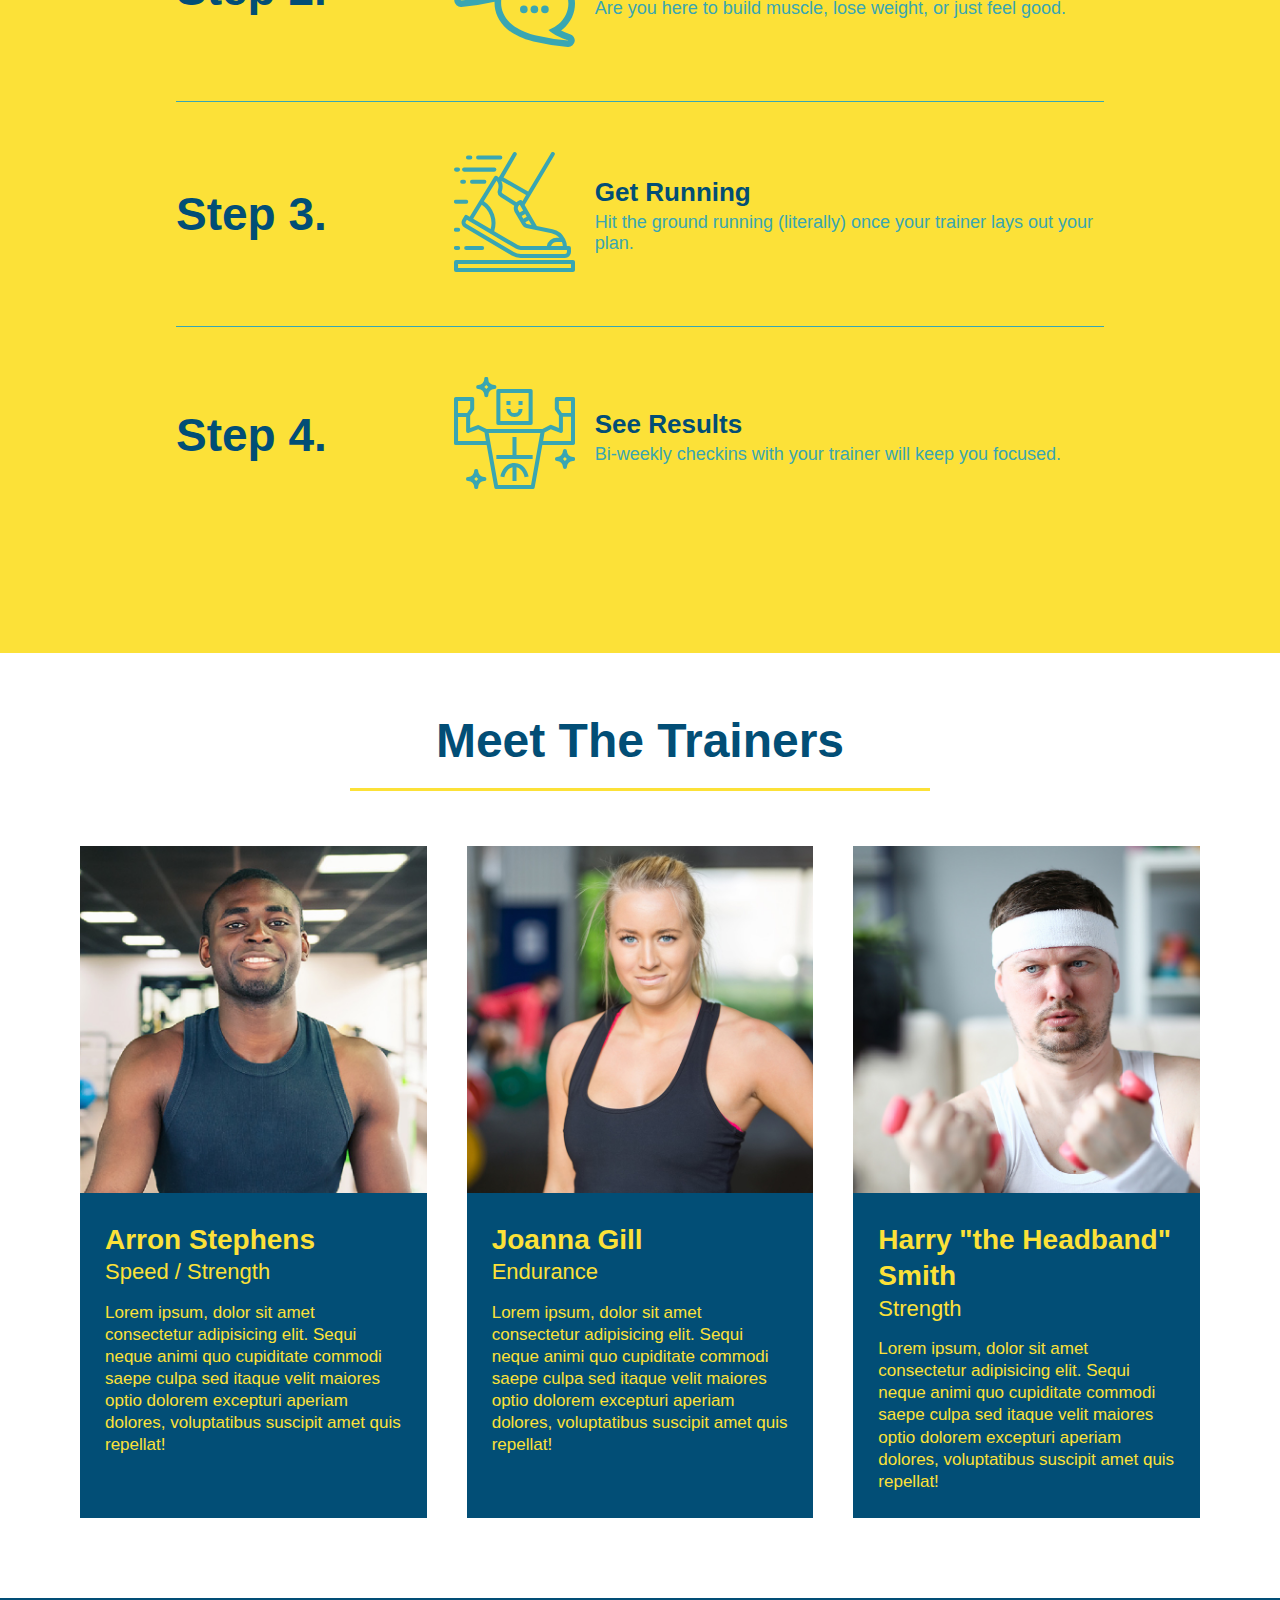
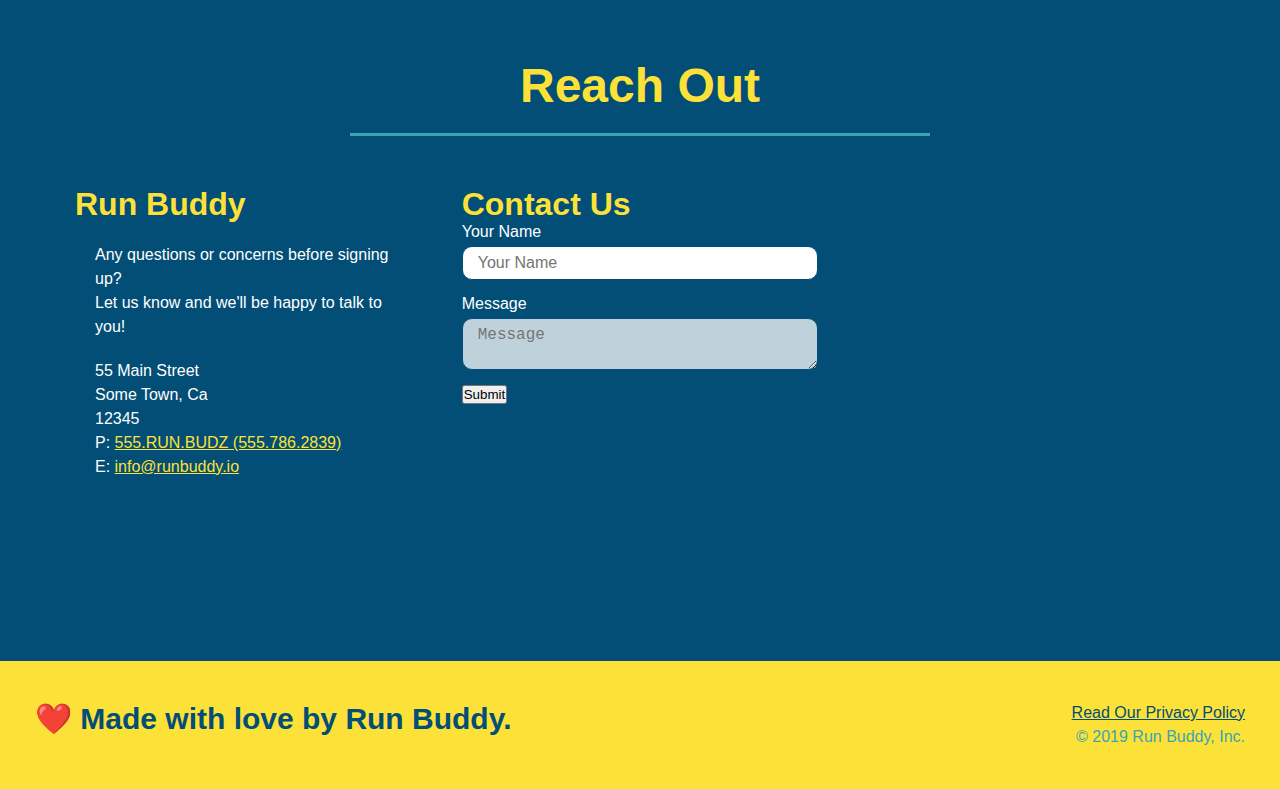
==== commit 26dfca5f: "CSS final touches" ====
--- a/index.html
+++ b/index.html
@@ -54,17 +54,21 @@
                 <input type="tel" placeholder="Phone Number" name="phone" id="phone" class="form-input" />
                 <p>
                     Have you worked out with a trainer before?
-                    <input type="radio" name="trainer-confirm" id="trainer-yes" />
-                    <label for="trainer-yes">Yes</label>
-                    <input type="radio" name="trainer-confirm" id="trainer-no" />
-                    <label for="trainer-no">No</label>
-                </p>
-                <p>
-                    <label for="checkbox">
-                        I acknowledge that I am at least 18 years of age.
-                    </label>
-                    <input type="checkbox" name="age-confirm" id="checkbox" />
-                </p>
+                    <span class="radio-wrapper">
+                      <input type="radio" name="trainer-confirm" id="trainer-yes" />
+                      <label for="trainer-yes">Yes</label>
+                    </span>
+                    <span class="radio-wrapper">
+                      <input type="radio" name="trainer-confirm" id="trainer-no" />
+                      <label for="trainer-no">No</label>
+                    </span>
+                  </p>
+                  <p>
+                    <span class="checkbox-wrapper">
+                      <input type="checkbox" name="age-confirm" id="checkbox" />
+                      <label for="checkbox">I acknowledge that I am at least 18 years of age.</label>
+                    </span>
+                  </p>
                 <button type="submit">
                     Get running!
                 </button>
--- a/assets/css/style.css
+++ b/assets/css/style.css
@@ -1,3 +1,9 @@
+:root {
+  --primary-color: #fce138;
+  --secondary-color: #024e76;
+  --tertiary-color: #39a6b2;
+}
+
 * {
     margin: 0;
     padding: 0;
@@ -5,29 +11,39 @@
 }
 
 body {
-    color: #39a6b2;
+    color: var(--tertiary-color);
     font-family: Arial, Helvetica, sans-serif;
 }
 
 /* apply styles to <header> */
 header {
     padding: 20px 35px;
-    background-color: #39a6b2;
+    background-color: var(--tertiary-color);
     display: flex;
     justify-content: space-between;
     flex-wrap: wrap;
+    position: -webkit-sticky;
+    position: sticky;
+    top: 0;
+    background-image: url("../images/hero-bg.jpg");
+    background-size: cover;
+    background-position: center;
+    background-attachment: fixed;
+    background-position: 80%;
+    z-index: 9999;
 }
 
 header h1 {
     font-weight: bold;
     font-size: 36px;
-    color: #fce138;
+    color: var(--primary-color);
     margin: 0;
+    text-shadow: 0 0 10px rgba(0, 0, 0, 0.5);
 }
 
 header a {
     text-decoration: none;
-    color: #fce138;
+    color: var(--primary-color);
 }
 
 header nav {
@@ -42,10 +58,11 @@
     list-style: none;
 }
 
-header nav ul li a {
+header nav ul li a:hover {
     padding: 10px 15px;
     font-weight: lighter;
     font-size: 1.55vw;
+    text-shadow: 0 0 10px rgba(0, 0, 0, 0.5);
 }
 
 footer {
@@ -85,6 +102,8 @@
     justify-content: center;
     flex-wrap: wrap;
     align-items: flex-start;
+    background-attachment: fixed;
+    background-position: 80%;
 }
 
 .hero-cta {
@@ -100,15 +119,18 @@
     font-style: italic;
     font-size: 55px;
     color: #fce138;
+    text-shadow: 0 0 10px rgba(0, 0, 0, 0.5);
 }
 
 .hero-form {
-    background-color: #fce138;
+    background-color: rgba(252,225,56,0.8);
     padding: 20px;
     color: #024e76;
     border: solid 3px #024e76;
     width: 40%;
     margin: 3.5%;
+    box-shadow: 0 0 10px rgba(0, 0, 0, 0.5);
+    border-radius: 15px;
 }
 
 .hero-form p {
@@ -123,18 +145,26 @@
     color: #024e76;
     width: 100%;
     margin-bottom: 15px;
-}
+    border-radius: 10px;
+    background-color: rgba(255,255,255, 0.75);
+}
+
+.form-input:focus {
+    background-color: rgba(255,255,255, 1);
+    outline: none;
+  }
 
 .hero-form label {
     margin: 0 5px;
 }
 
-.hero-form button {
+.hero-form button:hover {
     color: #fce138;
     background-color: #024e76;
     border: none;
     padding: 10px 20px;
     font-size: 16px;
+    border-radius: 10px;
 }
 /* Hero Styles End */
 
@@ -201,6 +231,10 @@
     justify-content: space-between; 
 }
 
+.step:last-child {
+    border-bottom: none;
+  }
+
 .step-info {
     flex: 2 70%;
     display: flex;
@@ -322,9 +356,16 @@
     width: 100%;
     margin-bottom: 15px;
     margin-top: 5px;
-}
-
-.contact-form button {
+    border-radius: 10px;
+    background-color: rgba(255,255,255, 0.75);
+}
+
+.contact-form input, .contact-form textarea:focus {
+    background-color: rgba(255,255,255, 1);
+    outline: none;
+}
+
+.contact-form button:hover {
     width: 100%;
     border: none;
     background: #fce138;
@@ -332,10 +373,183 @@
     text-align: center;
     padding: 15px 0;
     font-size: 16px;
+    border-radius: 10px;
 }
 
 /* Reach out styles end */
 
+/* Checkbox and Radio Styles */
+
+.checkbox-wrapper input, .radio-wrapper input {
+    opacity: 0;
+  }
+
+.checkbox-wrapper label, .radio-wrapper label {
+    position: relative;
+    left: 10px;
+    margin: 10px;
+    line-height: 1.6;
+  }
+
+.checkbox-wrapper label::before, .radio-wrapper label::before {
+    content: "";
+    height: 20px;
+    width: 20px;
+    background: rgba(255, 255, 255, 0.75);  
+    border: 1px solid #024e76;  
+    position: absolute;
+    top: -4px;
+    left: -30px;
+  }
+
+.radio-wrapper label::before {
+    border-radius: 50%;
+  }
+
+.radio-wrapper label::after {
+    content: "";
+    width: 20px;
+    height: 20px;
+    border-radius: 50%;
+    background: #024e76;
+    position: absolute;
+    left: -29px;
+    top: -3px;
+    background-image: radial-gradient(circle, #39a6b2, #024e76);
+  }
+  
+.checkbox-wrapper label::after {
+    content: "";
+    height: 6px;
+    width: 14px;
+    border-left: 2px solid #024e76;
+    border-bottom: 2px solid #024e76;
+    position: absolute;
+    left: -26px;
+    top: 1px;
+    transform: rotate(-58deg);
+  }
+  
+.checkbox-wrapper input + label::after, .radio-wrapper input + label::after {
+    content: none;
+  }
+  
+.checkbox-wrapper input:checked + label::after, .radio-wrapper input:checked + label::after {
+    content: "";
+  }
+
+/* Checkbox and Raido Styles End */
+
 .flex-row {
     display: flex;
-}+}
+
+/* Mediaqueries */
+
+@media screen and (max-width: 980px) {
+    header {
+        padding-bottom: 0;
+        justify-content: center;
+        position: relative;
+      }
+    
+      header h1 {
+        width: 100%;
+        text-align: center;
+      }
+    
+      header nav ul {
+        margin-top: 20px;
+        width: 100%;
+        justify-content: center;
+      }
+    
+      header nav ul li a {
+        font-size: 20px;
+      }
+    
+      footer h2, footer div {
+        text-align: center;
+        width: 100%;
+      }
+
+      .hero-cta, .hero-form {
+        width: 100%;
+      }
+      
+      .hero-cta {
+        text-align: center;
+      }
+
+      .section-title {
+        width: 80%;
+      }
+      
+      .trainer {
+        flex: 0 70%;
+      }
+      
+      .contact-info iframe{
+        flex: 1 100%;
+      }  
+}
+
+@media screen and (max-width: 768px) {
+    section {
+      padding: 30px 15px;
+    }
+
+    .step h3 {
+        flex: 1 100%;
+        text-align: center;
+      }
+    
+      .step-info {
+        flex: 2 100%;
+        text-align: center;
+        justify-content: center;
+      }
+    
+      .step-img {
+        flex: 0 32%;
+        margin-right: 0;
+        margin-top: 15px;
+        margin-bottom: 15px;
+      }
+    
+      .step-text {
+        flex: 100%;  
+      }
+  }
+
+@media screen and (max-width: 575px) {
+
+    .hero-form button {
+      width: 100%;
+    }
+  
+    .section-title {
+      width: 95%;
+    }
+  
+    .intro p {
+      width: 100%;
+    }
+  
+    .trainer {
+      flex: 0 100%;
+    }
+  
+    .contact-info {
+      text-align: center;
+    }
+  
+    .contact-info > * {
+      flex: 0 100%;
+    }
+
+    .contact-form {
+        order: 3;
+      }
+  }
+
